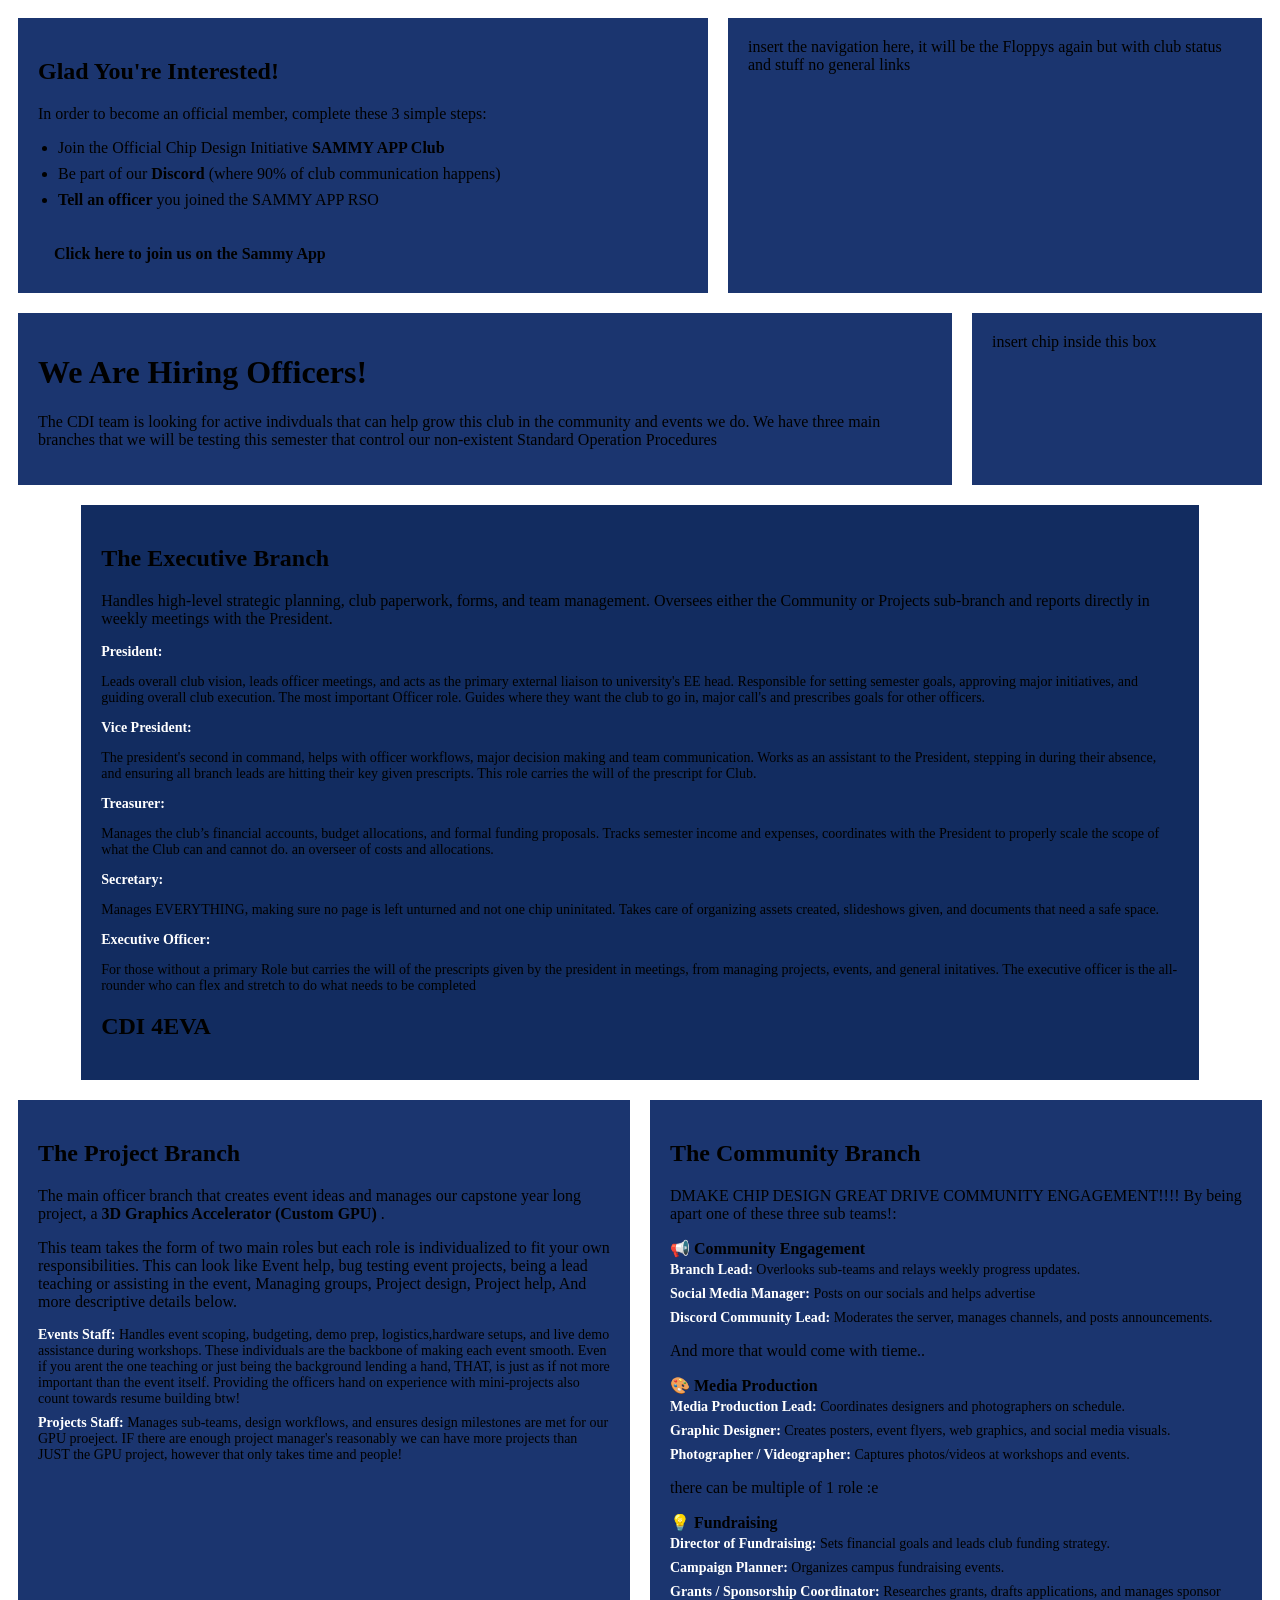
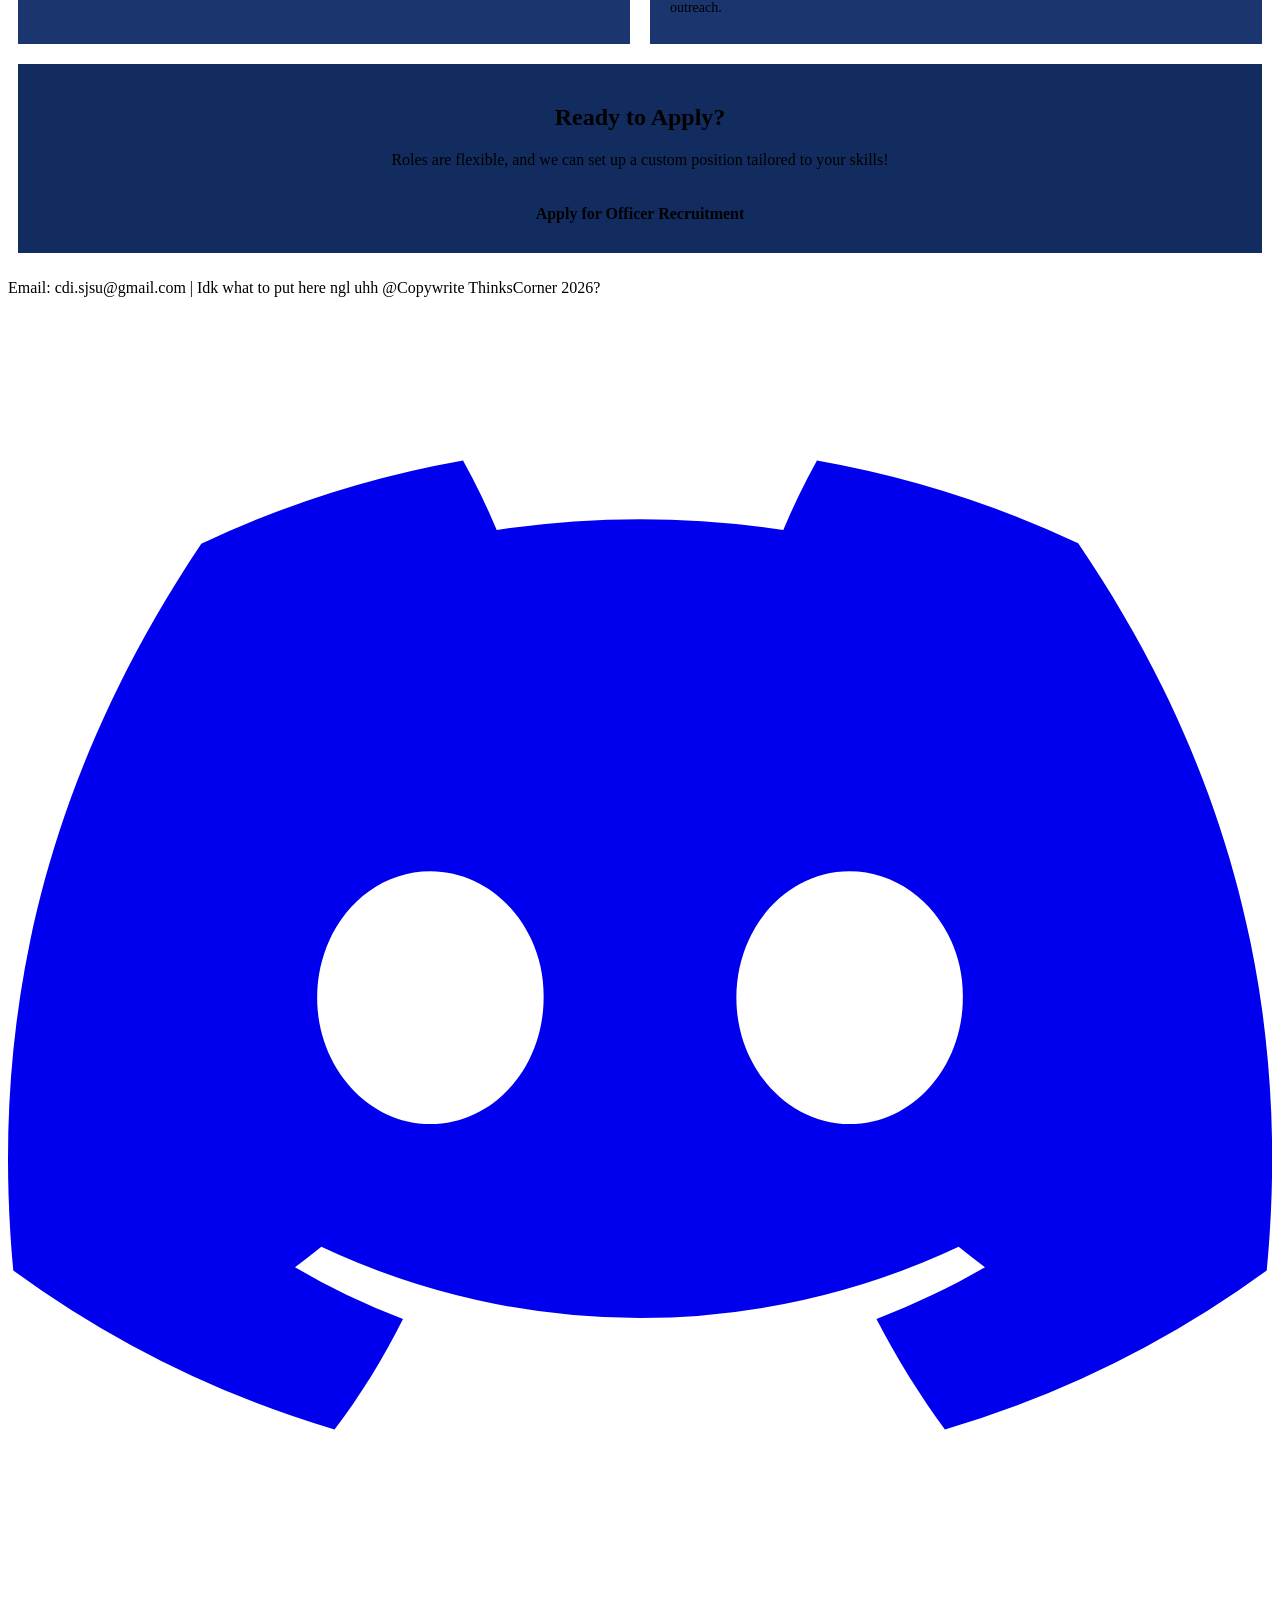
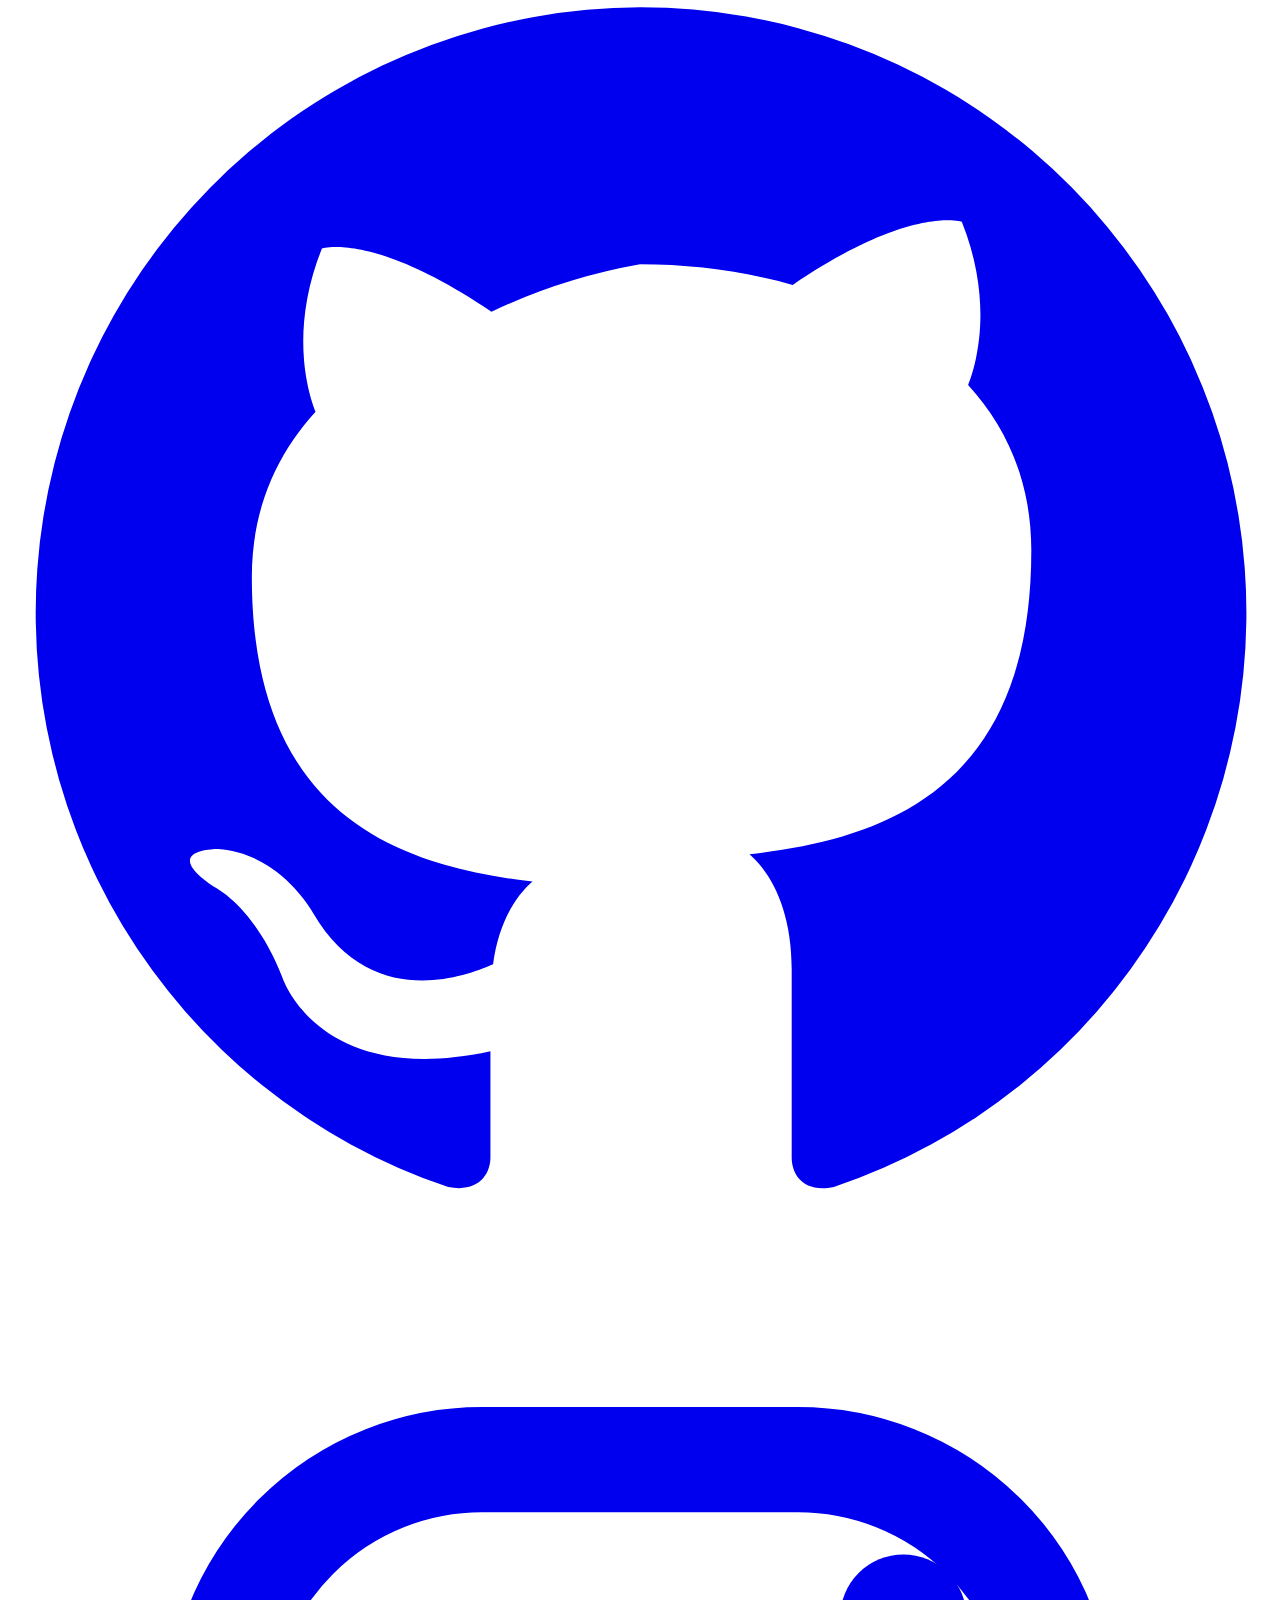
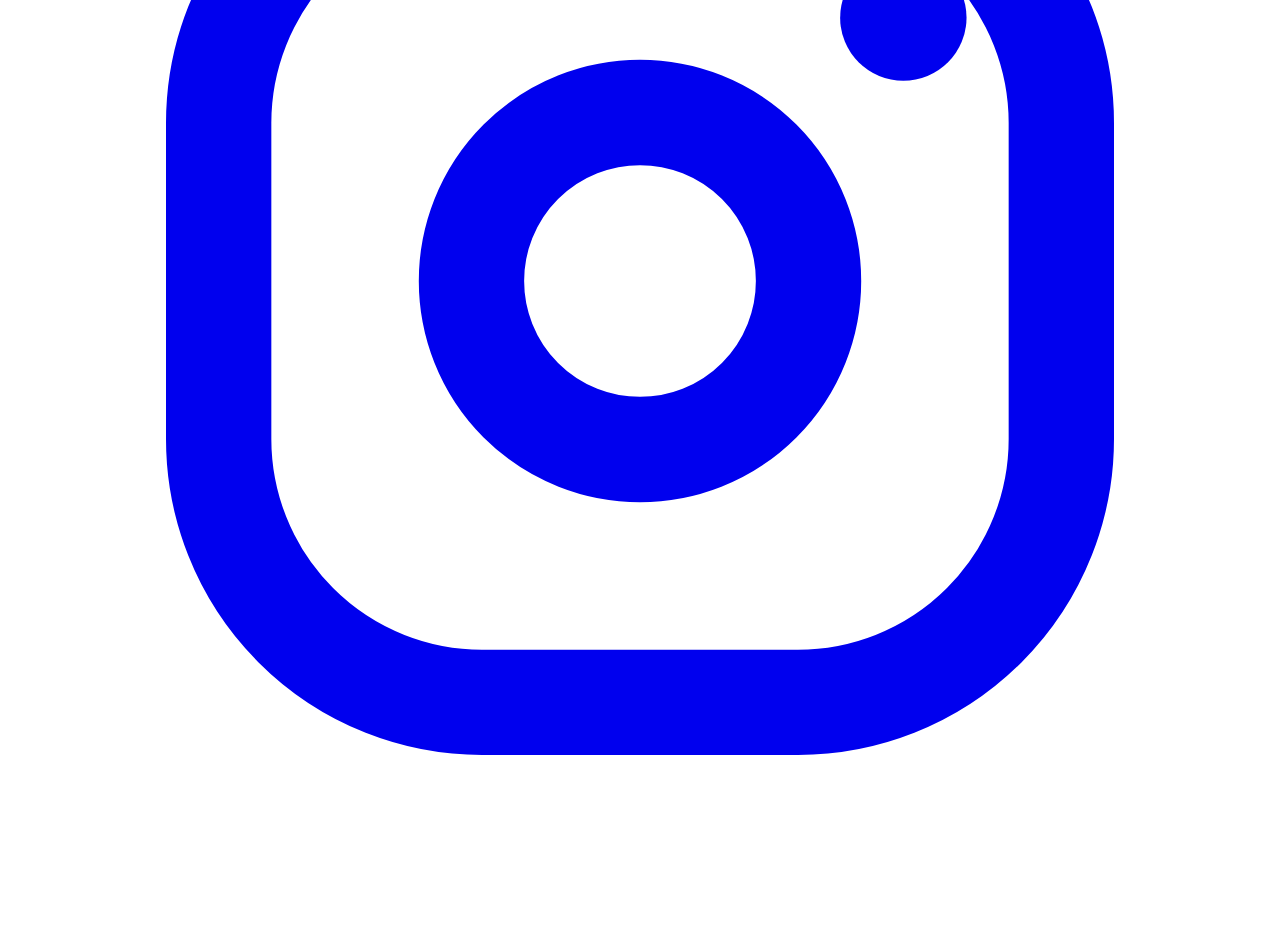
==== join.html @ 4c6258c5 "The Recuitment Update (#4) * Create join.css  * created the join.css file  * Revise join.html for im" ====
<!DOCTYPE html>
<html lang="en">
<head>
  <meta charset="utf-8">
  <meta name="viewport" content="width=device-width, initial-scale=1">
  <link rel="icon" type="image/png" href="favicon.png" />
  <title>Chip Design Initiative | Join</title>
  <link rel="stylesheet" href="styles/floppy-nav.css" />
  <link rel="stylesheet" href="styles/home-layout.css" />
  <link rel="stylesheet" href="styles/join.css" />
</head>
<body>
<main class="margin">

  <!-- MAIN MEMBER ONBOARDING CONTENT -->
  <div class="flex-container">
    <div class="flex-item-left" style="flex: 0 0 650px; max-width: 100%;">
      <h2>Glad You're Interested!</h2>
      <p>In order to become an official member, complete these 3 simple steps:</p>
      <ul class="steps-list">
        <li>Join the Official Chip Design Initiative <strong>SAMMY APP Club</strong></li>
        <li>Be part of our <strong>Discord</strong> (where 90% of club communication happens)</li>
        <li><strong>Tell an officer</strong> you joined the SAMMY APP RSO</li>
      </ul>
      <a href="https://sammyapp.sjsu.edu/feeds?type=club&type_id=36010&tab=about" target="_blank" class="sammy-btn">
        Click here to join us on the Sammy App
      </a>
    </div>
    
    <div class="flex-item-right">
      insert the navigation here, it will be the Floppys again but with club status and stuff no general links
    </div>
  </div>

  <!-- HIRING BANNER -->
  <div class="flex-container">
    <div class="flex-item-left">
      <h1>We Are Hiring Officers!</h1>
      <p>The CDI team is looking for active indivduals that can help grow this club in the community and events we do. We have three main branches that we will be testing this semester that control our non-existent Standard Operation Procedures</p>
    </div>
    <div class="flex-item-right" style="flex: 0 0 250px; max-width: 100%;"> 
      insert chip inside this box
    </div>
  </div>

  <!-- EXECUTIVE BRANCH TOP BLOCK -->
  <div class="flex-container" style="max-width: 90%; margin-left: auto; margin-right: auto;">
    <div class="flex-item-full">
      <h2>The Executive Branch</h2>
      <p>Handles high-level strategic planning, club paperwork, forms, and team management. Oversees either the Community or Projects sub-branch and reports directly in weekly meetings with the President.</p>
      <div class="role-item">
        <strong>President: </strong> <p>Leads overall club vision, leads officer meetings, and acts as the primary external liaison to university's EE head. Responsible for setting semester goals, approving major initiatives, and guiding overall club execution. The most important Officer role. Guides where they want the club to go in, major call's and prescribes goals for other officers. </p>
        <strong>Vice President: </strong> <p>The president's second in command, helps with officer workflows, major decision making and team communication. Works as an assistant to the President, stepping in during their absence, and ensuring all branch leads are hitting their key given prescripts. This role carries the will of the prescript for Club. </p>
        <strong>Treasurer: </strong> <p>Manages the club’s financial accounts, budget allocations, and formal funding proposals. Tracks semester income and expenses, coordinates with the President to properly scale the scope of what the Club can and cannot do. an overseer of costs and allocations. </p>
        <strong>Secretary: </strong> <p>Manages EVERYTHING, making sure no page is left unturned and not one chip uninitated. Takes care of organizing assets created, slideshows given, and documents that need a safe space. </p>
        <strong>Executive Officer:</strong> <p> For those without a primary Role but carries the will of the prescripts given by the president in meetings, from managing projects, events, and general initatives. The executive officer is the all-rounder who can flex and stretch to do what needs to be completed</p>

      </div>
      <h2> CDI 4EVA </h2>
    </div>
  </div>

  <!-- 2-COLUMN BRANCH LAYOUT -->
  <div class="flex-container">
    
    <!-- PROJECTS BRANCH -->
    <div class="flex-item-left">
      <h2>The Project Branch</h2>
      <p>The main officer branch that creates event ideas and manages our capstone year long project, a <strong>3D Graphics Accelerator (Custom GPU) </strong>.</p>
      <p> This team takes the form of two main roles but each role is individualized to fit your own responsibilities. This can look like Event help, bug testing event projects, being a lead teaching or assisting in the event, Managing groups, Project design, Project help, And more descriptive details below. </p>
      <div class="role-item">
        <strong>Events Staff:</strong> Handles event scoping, budgeting, demo prep, logistics,hardware setups, and live demo assistance during workshops. These individuals are the backbone of making each event smooth. Even if you arent the one teaching or just being the background lending a hand, THAT, is just as if not more important than the event itself. Providing the officers hand on experience with mini-projects also count towards resume building btw!
      </div>
      <div class="role-item">
        <strong>Projects Staff:</strong> Manages sub-teams, design workflows, and ensures design milestones are met for our GPU proeject. IF there are enough project manager's reasonably we can have more projects than JUST the GPU project, however that only takes time and people! 
      </div>
    </div>  
    
    <!-- COMMUNITY BRANCH -->
    <div class="flex-item-right">
      <h2>The Community Branch</h2>
      <p>DMAKE CHIP DESIGN GREAT DRIVE COMMUNITY ENGAGEMENT!!!! By being apart one of these three sub teams!: </p>
      
      <h4>📢 Community Engagement</h4>
      <div class="role-item"><strong>Branch Lead:</strong> Overlooks sub-teams and relays weekly progress updates.</div>
      <div class="role-item"><strong>Social Media Manager:</strong> Posts on our socials and helps advertise</div>
      <div class="role-item"><strong>Discord Community Lead:</strong> Moderates the server, manages channels, and posts announcements.</div>
      <p> And more that would come with tieme.. </p>

      <h4>🎨 Media Production</h4>
      <div class="role-item"><strong>Media Production Lead:</strong> Coordinates designers and photographers on schedule.</div>
      <div class="role-item"><strong>Graphic Designer:</strong> Creates posters, event flyers, web graphics, and social media visuals.</div>
      <div class="role-item"><strong>Photographer / Videographer:</strong> Captures photos/videos at workshops and events.</div>
      <p> there can be multiple of 1 role :e</p>

      <h4>💡 Fundraising</h4>
      <div class="role-item"><strong>Director of Fundraising:</strong> Sets financial goals and leads club funding strategy.</div>
      <div class="role-item"><strong>Campaign Planner:</strong> Organizes campus fundraising events.</div>
      <div class="role-item"><strong>Grants / Sponsorship Coordinator:</strong> Researches grants, drafts applications, and manages sponsor outreach.</div>
    </div>
  </div>

  <!-- Join here thing -->
  <div class="flex-container">
    <div class="flex-item-full" style="text-align: center;">
      <h2>Ready to Apply?</h2>
      <p>Roles are flexible, and we can set up a custom position tailored to your skills!</p>
      <a href="https://docs.google.com/forms/d/e/1FAIpQLSdFcKR8d9ciLlpzac3OwWoRgRr0LeM4Yr5LvDVc2op8PEnqgg/viewform" target="_blank" class="sammy-btn">
        Apply for Officer Recruitment
      </a>
    </div>
  </div>

</main>
  <!-- Copied and pasted footer sorry guys ill fix the ai SVG aonther time :0 but it does look fancy! however imma... make it in MS Paint (thats how real its getting -->
    <footer class="site-footer">
      <p>Email: cdi.sjsu@gmail.com | Idk what to put here ngl uhh @Copywrite ThinksCorner 2026? </p>
      <div class="footer-links">
          <a href="https://discord.gg/MGekkTQVfd" aria-label="CDI Discord">
            <svg viewBox="0 0 24 24" fill="currentColor" aria-hidden="true"><path d="M20.32 4.37A19.8 19.8 0 0 0 15.36 2.8a13.7 13.7 0 0 0-.64 1.32 18.4 18.4 0 0 0-5.44 0 13.7 13.7 0 0 0-.64-1.32 19.7 19.7 0 0 0-4.97 1.58C.53 9.08-.32 13.66.1 18.18a20 20 0 0 0 6.1 3.02c.5-.66.93-1.36 1.3-2.1a12.8 12.8 0 0 1-2.05-.98c.17-.13.34-.26.5-.39a14.2 14.2 0 0 0 12.1 0c.16.13.33.26.5.39-.65.38-1.34.7-2.06.98.38.74.82 1.44 1.3 2.1a20 20 0 0 0 6.11-3.02c.5-5.24-.84-9.78-3.58-13.81ZM8.02 15.4c-1.18 0-2.15-1.08-2.15-2.4s.95-2.4 2.15-2.4c1.2 0 2.17 1.09 2.15 2.4 0 1.32-.95 2.4-2.15 2.4Zm7.96 0c-1.18 0-2.15-1.08-2.15-2.4s.95-2.4 2.15-2.4c1.2 0 2.17 1.09 2.15 2.4 0 1.32-.95 2.4-2.15 2.4Z" /></svg>
          </a>
          <a href="https://github.com/cdi-sjsu" aria-label="CDI GitHub organization">
            <svg viewBox="0 0 24 24" fill="currentColor" aria-hidden="true"><path fill-rule="evenodd" d="M12 .5A11.5 11.5 0 0 0 8.36 22.9c.58.11.8-.25.8-.56v-2.02c-3.26.71-3.95-1.4-3.95-1.4-.53-1.36-1.3-1.72-1.3-1.72-1.07-.73.08-.72.08-.72 1.18.08 1.8 1.21 1.8 1.21 1.05 1.8 2.75 1.28 3.42.98.1-.76.41-1.28.75-1.57-2.6-.3-5.33-1.3-5.33-5.78 0-1.28.46-2.32 1.21-3.14-.12-.3-.52-1.5.12-3.1 0 0 .98-.32 3.22 1.2A11.1 11.1 0 0 1 12 5.38c1 0 1.97.13 2.9.39 2.23-1.52 3.21-1.2 3.21-1.2.64 1.6.24 2.8.12 3.1.75.82 1.2 1.86 1.2 3.14 0 4.5-2.74 5.48-5.35 5.77.42.37.8 1.08.8 2.18v3.58c0 .31.21.68.8.56A11.5 11.5 0 0 0 12 .5Z" clip-rule="evenodd" /></svg>
          </a>
          <a href="https://www.instagram.com/cdi.sjsu/" aria-label="CDI Instagram"><svg viewBox="0 0 24 24" fill="none" aria-hidden="true"><rect x="4" y="4" width="16" height="16" rx="5" stroke="currentColor" stroke-width="2"/><circle cx="12" cy="12" r="3.2" stroke="currentColor" stroke-width="2"/><circle cx="17" cy="7" r="1.2" fill="currentColor"/></svg></a>
      </div>
    </footer>
</body>
</html>
---- styles/join.css ----
/* Base Flex Layout */
div.flex-container {
  display: flex;
  flex-direction: row;
}

div.flex-container > div {
  margin: 10px;
}

.flex-item-full {
  background-color: #122c60;
  padding: 20px;
  flex: 100%;
}

.flex-item-left,
.flex-item-right {
  background-color: #1b356f;
  padding: 20px;
  flex: 50%;
}

/* Page Elements */
.flex-container h4 {
  color: var(--page-blue);
  margin: 12px 0 4px 0;
}

ul.steps-list {
  padding-left: 20px;
}

ul.steps-list li {
  margin-bottom: 8px;
}

.role-item {
  margin-bottom: 8px;
  font-size: 14px;
}

.role-item strong {
  color: #ffffff;
}

.sammy-btn {
  display: inline-block;
  background-color: var(--panel-border);
  color: var(--page-ink);
  padding: 10px 16px;
  text-decoration: none;
  font-weight: 700;
  border-radius: 4px;
  margin-top: 10px;
}

.sammy-btn:hover {
  background-color: #ffe86b;
}

/* Mobile Layout Collapse */
@media (max-width: 800px) {
  div.flex-container {
    flex-direction: column;
  }
}
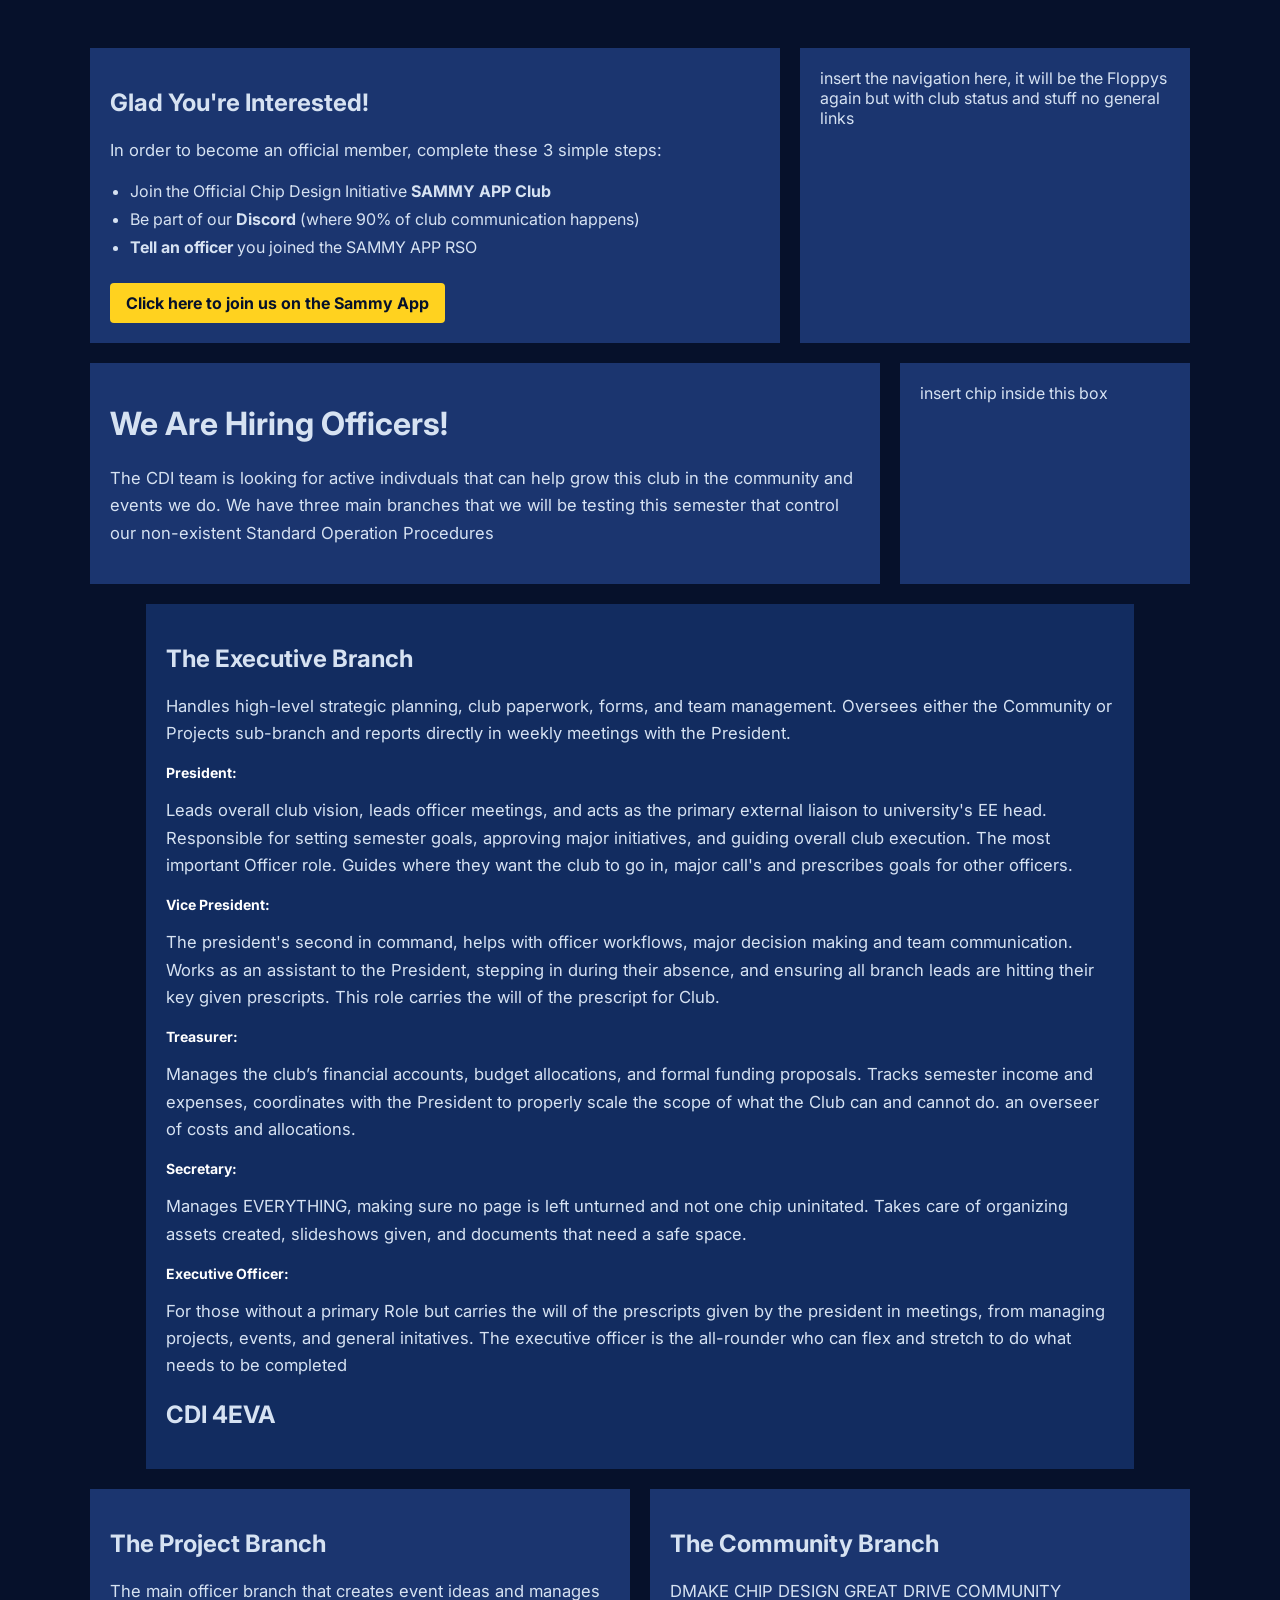
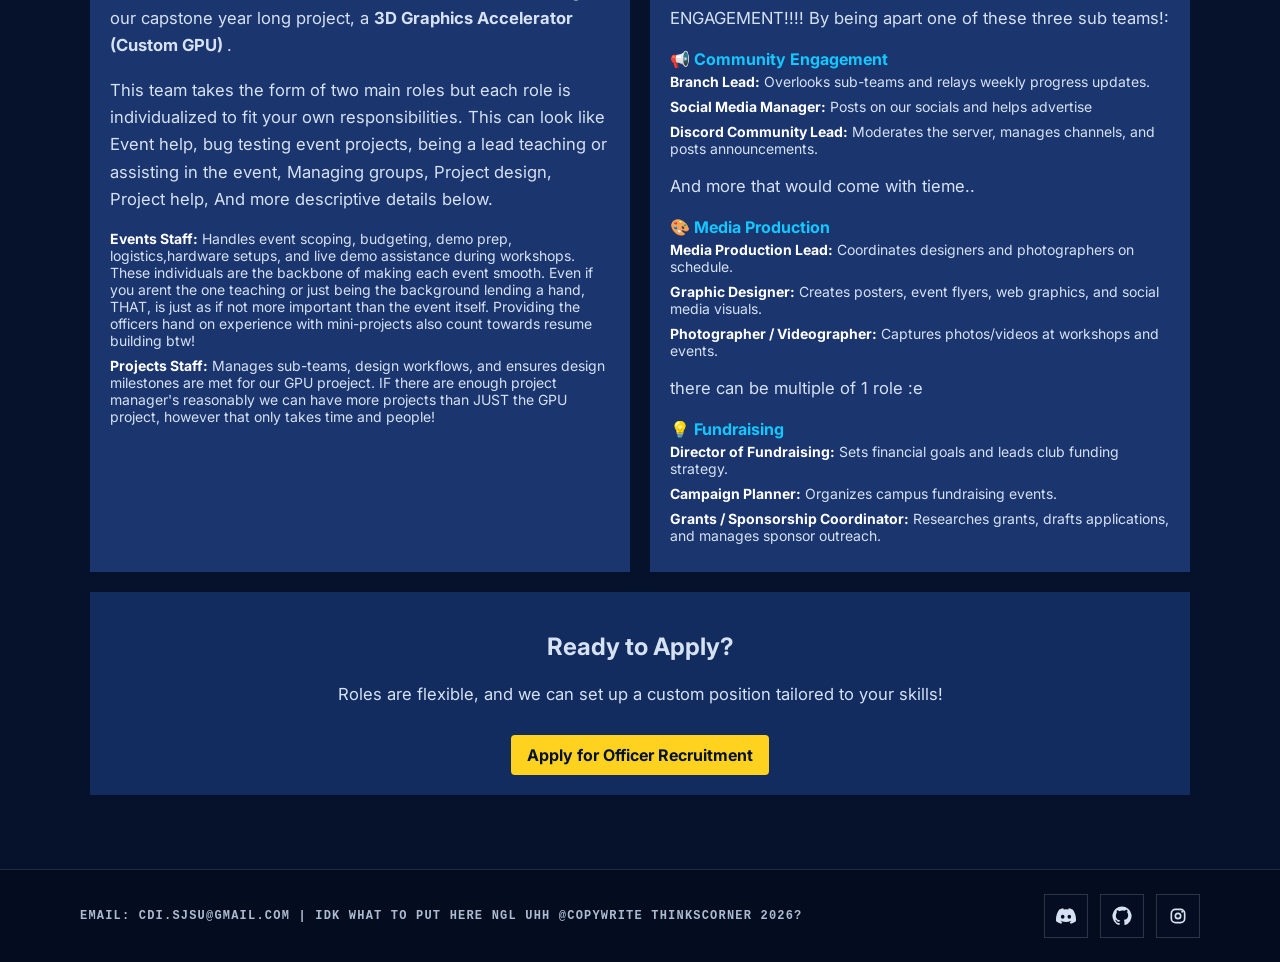
==== commit 1e7fcd72: "Standardize code and improve UX" ====
--- a/join.html
+++ b/join.html
@@ -1,54 +1,58 @@
 <!DOCTYPE html>
 <html lang="en">
-<head>
-  <meta charset="utf-8">
-  <meta name="viewport" content="width=device-width, initial-scale=1">
-  <link rel="icon" type="image/png" href="favicon.png" />
-  <title>Chip Design Initiative | Join</title>
-  <link rel="stylesheet" href="styles/floppy-nav.css" />
-  <link rel="stylesheet" href="styles/home-layout.css" />
-  <link rel="stylesheet" href="styles/join.css" />
-</head>
-<body>
-<main class="margin">
-
-  <!-- MAIN MEMBER ONBOARDING CONTENT -->
-  <div class="flex-container">
-    <div class="flex-item-left" style="flex: 0 0 650px; max-width: 100%;">
-      <h2>Glad You're Interested!</h2>
-      <p>In order to become an official member, complete these 3 simple steps:</p>
-      <ul class="steps-list">
-        <li>Join the Official Chip Design Initiative <strong>SAMMY APP Club</strong></li>
-        <li>Be part of our <strong>Discord</strong> (where 90% of club communication happens)</li>
-        <li><strong>Tell an officer</strong> you joined the SAMMY APP RSO</li>
-      </ul>
-      <a href="https://sammyapp.sjsu.edu/feeds?type=club&type_id=36010&tab=about" target="_blank" class="sammy-btn">
+  <head>
+    <meta charset="utf-8">
+    <meta name="viewport" content="width=device-width, initial-scale=1">
+    <link rel="icon" type="image/png" href="public/favicon.png" />
+    <title>Chip Design Initiative | Join</title>
+    <link rel="stylesheet" href="styles/floppy-nav.css" />
+    <link rel="stylesheet" href="styles/home-layout.css" />
+    <link rel="stylesheet" href="styles/join.css" />
+  </head>
+  <body>
+    <main class="margin">
+      <!-- MAIN MEMBER ONBOARDING CONTENT -->
+      <div class="flex-container">
+        <div class="flex-item-left"
+          style="flex: 0 0 40.625rem; max-width: 100%;">
+          <h2>Glad You're Interested!</h2>
+          <p>In order to become an official member, complete these 3 simple steps:</p>
+          <ul class="steps-list">
+            <li>Join the Official Chip Design Initiative <strong>SAMMY APP Club</strong></li>
+            <li>Be part of our <strong>Discord</strong> (where 90% of club communication happens)</li>
+            <li><strong>Tell an officer</strong> you joined the SAMMY APP RSO</li>
+          </ul>
+          <a
+            href="https://sammyapp.sjsu.edu/feeds?type=club&type_id=36010&tab=about"
+            target="_blank" class="sammy-btn">
         Click here to join us on the Sammy App
       </a>
-    </div>
-    
-    <div class="flex-item-right">
+        </div>
+
+        <div class="flex-item-right">
       insert the navigation here, it will be the Floppys again but with club status and stuff no general links
     </div>
-  </div>
+      </div>
 
-  <!-- HIRING BANNER -->
-  <div class="flex-container">
-    <div class="flex-item-left">
-      <h1>We Are Hiring Officers!</h1>
-      <p>The CDI team is looking for active indivduals that can help grow this club in the community and events we do. We have three main branches that we will be testing this semester that control our non-existent Standard Operation Procedures</p>
-    </div>
-    <div class="flex-item-right" style="flex: 0 0 250px; max-width: 100%;"> 
+      <!-- HIRING BANNER -->
+      <div class="flex-container">
+        <div class="flex-item-left">
+          <h1>We Are Hiring Officers!</h1>
+          <p>The CDI team is looking for active indivduals that can help grow this club in the community and events we do. We have three main branches that we will be testing this semester that control our non-existent Standard Operation Procedures</p>
+        </div>
+        <div class="flex-item-right"
+          style="flex: 0 0 15.625rem; max-width: 100%;">
       insert chip inside this box
     </div>
-  </div>
+      </div>
 
-  <!-- EXECUTIVE BRANCH TOP BLOCK -->
-  <div class="flex-container" style="max-width: 90%; margin-left: auto; margin-right: auto;">
-    <div class="flex-item-full">
-      <h2>The Executive Branch</h2>
-      <p>Handles high-level strategic planning, club paperwork, forms, and team management. Oversees either the Community or Projects sub-branch and reports directly in weekly meetings with the President.</p>
-      <div class="role-item">
+      <!-- EXECUTIVE BRANCH TOP BLOCK -->
+      <div class="flex-container"
+        style="max-width: 90%; margin-left: auto; margin-right: auto;">
+        <div class="flex-item-full">
+          <h2>The Executive Branch</h2>
+          <p>Handles high-level strategic planning, club paperwork, forms, and team management. Oversees either the Community or Projects sub-branch and reports directly in weekly meetings with the President.</p>
+          <div class="role-item">
         <strong>President: </strong> <p>Leads overall club vision, leads officer meetings, and acts as the primary external liaison to university's EE head. Responsible for setting semester goals, approving major initiatives, and guiding overall club execution. The most important Officer role. Guides where they want the club to go in, major call's and prescribes goals for other officers. </p>
         <strong>Vice President: </strong> <p>The president's second in command, helps with officer workflows, major decision making and team communication. Works as an assistant to the President, stepping in during their absence, and ensuring all branch leads are hitting their key given prescripts. This role carries the will of the prescript for Club. </p>
         <strong>Treasurer: </strong> <p>Manages the club’s financial accounts, budget allocations, and formal funding proposals. Tracks semester income and expenses, coordinates with the President to properly scale the scope of what the Club can and cannot do. an overseer of costs and allocations. </p>
@@ -56,74 +60,92 @@
         <strong>Executive Officer:</strong> <p> For those without a primary Role but carries the will of the prescripts given by the president in meetings, from managing projects, events, and general initatives. The executive officer is the all-rounder who can flex and stretch to do what needs to be completed</p>
 
       </div>
-      <h2> CDI 4EVA </h2>
-    </div>
-  </div>
+          <h2> CDI 4EVA </h2>
+        </div>
+      </div>
 
-  <!-- 2-COLUMN BRANCH LAYOUT -->
-  <div class="flex-container">
-    
-    <!-- PROJECTS BRANCH -->
-    <div class="flex-item-left">
-      <h2>The Project Branch</h2>
-      <p>The main officer branch that creates event ideas and manages our capstone year long project, a <strong>3D Graphics Accelerator (Custom GPU) </strong>.</p>
-      <p> This team takes the form of two main roles but each role is individualized to fit your own responsibilities. This can look like Event help, bug testing event projects, being a lead teaching or assisting in the event, Managing groups, Project design, Project help, And more descriptive details below. </p>
-      <div class="role-item">
+      <!-- 2-COLUMN BRANCH LAYOUT -->
+      <div class="flex-container">
+        <!-- PROJECTS BRANCH -->
+        <div class="flex-item-left">
+          <h2>The Project Branch</h2>
+          <p>The main officer branch that creates event ideas and manages our capstone year long project, a <strong>3D Graphics Accelerator (Custom GPU) </strong>.</p>
+          <p> This team takes the form of two main roles but each role is individualized to fit your own responsibilities. This can look like Event help, bug testing event projects, being a lead teaching or assisting in the event, Managing groups, Project design, Project help, And more descriptive details below. </p>
+          <div class="role-item">
         <strong>Events Staff:</strong> Handles event scoping, budgeting, demo prep, logistics,hardware setups, and live demo assistance during workshops. These individuals are the backbone of making each event smooth. Even if you arent the one teaching or just being the background lending a hand, THAT, is just as if not more important than the event itself. Providing the officers hand on experience with mini-projects also count towards resume building btw!
       </div>
-      <div class="role-item">
-        <strong>Projects Staff:</strong> Manages sub-teams, design workflows, and ensures design milestones are met for our GPU proeject. IF there are enough project manager's reasonably we can have more projects than JUST the GPU project, however that only takes time and people! 
+          <div class="role-item">
+        <strong>Projects Staff:</strong> Manages sub-teams, design workflows, and ensures design milestones are met for our GPU proeject. IF there are enough project manager's reasonably we can have more projects than JUST the GPU project, however that only takes time and people!
       </div>
-    </div>  
-    
-    <!-- COMMUNITY BRANCH -->
-    <div class="flex-item-right">
-      <h2>The Community Branch</h2>
-      <p>DMAKE CHIP DESIGN GREAT DRIVE COMMUNITY ENGAGEMENT!!!! By being apart one of these three sub teams!: </p>
-      
-      <h4>📢 Community Engagement</h4>
-      <div class="role-item"><strong>Branch Lead:</strong> Overlooks sub-teams and relays weekly progress updates.</div>
-      <div class="role-item"><strong>Social Media Manager:</strong> Posts on our socials and helps advertise</div>
-      <div class="role-item"><strong>Discord Community Lead:</strong> Moderates the server, manages channels, and posts announcements.</div>
-      <p> And more that would come with tieme.. </p>
+        </div>
 
-      <h4>🎨 Media Production</h4>
-      <div class="role-item"><strong>Media Production Lead:</strong> Coordinates designers and photographers on schedule.</div>
-      <div class="role-item"><strong>Graphic Designer:</strong> Creates posters, event flyers, web graphics, and social media visuals.</div>
-      <div class="role-item"><strong>Photographer / Videographer:</strong> Captures photos/videos at workshops and events.</div>
-      <p> there can be multiple of 1 role :e</p>
+        <!-- COMMUNITY BRANCH -->
+        <div class="flex-item-right">
+          <h2>The Community Branch</h2>
+          <p>DMAKE CHIP DESIGN GREAT DRIVE COMMUNITY ENGAGEMENT!!!! By being apart one of these three sub teams!: </p>
 
-      <h4>💡 Fundraising</h4>
-      <div class="role-item"><strong>Director of Fundraising:</strong> Sets financial goals and leads club funding strategy.</div>
-      <div class="role-item"><strong>Campaign Planner:</strong> Organizes campus fundraising events.</div>
-      <div class="role-item"><strong>Grants / Sponsorship Coordinator:</strong> Researches grants, drafts applications, and manages sponsor outreach.</div>
-    </div>
-  </div>
+          <h4>📢 Community Engagement</h4>
+          <div
+            class="role-item"><strong>Branch Lead:</strong> Overlooks sub-teams and relays weekly progress updates.</div>
+          <div
+            class="role-item"><strong>Social Media Manager:</strong> Posts on our socials and helps advertise</div>
+          <div
+            class="role-item"><strong>Discord Community Lead:</strong> Moderates the server, manages channels, and posts announcements.</div>
+          <p> And more that would come with tieme.. </p>
 
-  <!-- Join here thing -->
-  <div class="flex-container">
-    <div class="flex-item-full" style="text-align: center;">
-      <h2>Ready to Apply?</h2>
-      <p>Roles are flexible, and we can set up a custom position tailored to your skills!</p>
-      <a href="https://docs.google.com/forms/d/e/1FAIpQLSdFcKR8d9ciLlpzac3OwWoRgRr0LeM4Yr5LvDVc2op8PEnqgg/viewform" target="_blank" class="sammy-btn">
+          <h4>🎨 Media Production</h4>
+          <div
+            class="role-item"><strong>Media Production Lead:</strong> Coordinates designers and photographers on schedule.</div>
+          <div
+            class="role-item"><strong>Graphic Designer:</strong> Creates posters, event flyers, web graphics, and social media visuals.</div>
+          <div
+            class="role-item"><strong>Photographer / Videographer:</strong> Captures photos/videos at workshops and events.</div>
+          <p> there can be multiple of 1 role :e</p>
+
+          <h4>💡 Fundraising</h4>
+          <div
+            class="role-item"><strong>Director of Fundraising:</strong> Sets financial goals and leads club funding strategy.</div>
+          <div
+            class="role-item"><strong>Campaign Planner:</strong> Organizes campus fundraising events.</div>
+          <div
+            class="role-item"><strong>Grants / Sponsorship Coordinator:</strong> Researches grants, drafts applications, and manages sponsor outreach.</div>
+        </div>
+      </div>
+
+      <!-- Join here thing -->
+      <div class="flex-container">
+        <div class="flex-item-full" style="text-align: center;">
+          <h2>Ready to Apply?</h2>
+          <p>Roles are flexible, and we can set up a custom position tailored to your skills!</p>
+          <a
+            href="https://docs.google.com/forms/d/e/1FAIpQLSdFcKR8d9ciLlpzac3OwWoRgRr0LeM4Yr5LvDVc2op8PEnqgg/viewform"
+            target="_blank" class="sammy-btn">
         Apply for Officer Recruitment
       </a>
-    </div>
-  </div>
-
-</main>
-  <!-- Copied and pasted footer sorry guys ill fix the ai SVG aonther time :0 but it does look fancy! however imma... make it in MS Paint (thats how real its getting -->
+        </div>
+      </div>
+    </main>
+    <!-- Copied and pasted footer sorry guys ill fix the ai SVG aonther time :0 but it does look fancy! however imma... make it in MS Paint (thats how real its getting -->
     <footer class="site-footer">
       <p>Email: cdi.sjsu@gmail.com | Idk what to put here ngl uhh @Copywrite ThinksCorner 2026? </p>
       <div class="footer-links">
-          <a href="https://discord.gg/MGekkTQVfd" aria-label="CDI Discord">
-            <svg viewBox="0 0 24 24" fill="currentColor" aria-hidden="true"><path d="M20.32 4.37A19.8 19.8 0 0 0 15.36 2.8a13.7 13.7 0 0 0-.64 1.32 18.4 18.4 0 0 0-5.44 0 13.7 13.7 0 0 0-.64-1.32 19.7 19.7 0 0 0-4.97 1.58C.53 9.08-.32 13.66.1 18.18a20 20 0 0 0 6.1 3.02c.5-.66.93-1.36 1.3-2.1a12.8 12.8 0 0 1-2.05-.98c.17-.13.34-.26.5-.39a14.2 14.2 0 0 0 12.1 0c.16.13.33.26.5.39-.65.38-1.34.7-2.06.98.38.74.82 1.44 1.3 2.1a20 20 0 0 0 6.11-3.02c.5-5.24-.84-9.78-3.58-13.81ZM8.02 15.4c-1.18 0-2.15-1.08-2.15-2.4s.95-2.4 2.15-2.4c1.2 0 2.17 1.09 2.15 2.4 0 1.32-.95 2.4-2.15 2.4Zm7.96 0c-1.18 0-2.15-1.08-2.15-2.4s.95-2.4 2.15-2.4c1.2 0 2.17 1.09 2.15 2.4 0 1.32-.95 2.4-2.15 2.4Z" /></svg>
-          </a>
-          <a href="https://github.com/cdi-sjsu" aria-label="CDI GitHub organization">
-            <svg viewBox="0 0 24 24" fill="currentColor" aria-hidden="true"><path fill-rule="evenodd" d="M12 .5A11.5 11.5 0 0 0 8.36 22.9c.58.11.8-.25.8-.56v-2.02c-3.26.71-3.95-1.4-3.95-1.4-.53-1.36-1.3-1.72-1.3-1.72-1.07-.73.08-.72.08-.72 1.18.08 1.8 1.21 1.8 1.21 1.05 1.8 2.75 1.28 3.42.98.1-.76.41-1.28.75-1.57-2.6-.3-5.33-1.3-5.33-5.78 0-1.28.46-2.32 1.21-3.14-.12-.3-.52-1.5.12-3.1 0 0 .98-.32 3.22 1.2A11.1 11.1 0 0 1 12 5.38c1 0 1.97.13 2.9.39 2.23-1.52 3.21-1.2 3.21-1.2.64 1.6.24 2.8.12 3.1.75.82 1.2 1.86 1.2 3.14 0 4.5-2.74 5.48-5.35 5.77.42.37.8 1.08.8 2.18v3.58c0 .31.21.68.8.56A11.5 11.5 0 0 0 12 .5Z" clip-rule="evenodd" /></svg>
-          </a>
-          <a href="https://www.instagram.com/cdi.sjsu/" aria-label="CDI Instagram"><svg viewBox="0 0 24 24" fill="none" aria-hidden="true"><rect x="4" y="4" width="16" height="16" rx="5" stroke="currentColor" stroke-width="2"/><circle cx="12" cy="12" r="3.2" stroke="currentColor" stroke-width="2"/><circle cx="17" cy="7" r="1.2" fill="currentColor"/></svg></a>
+        <a href="https://discord.gg/MGekkTQVfd" aria-label="CDI Discord">
+          <svg viewBox="0 0 24 24" fill="currentColor" aria-hidden="true">
+            <path
+              d="M20.32 4.37A19.8 19.8 0 0 0 15.36 2.8a13.7 13.7 0 0 0-.64 1.32 18.4 18.4 0 0 0-5.44 0 13.7 13.7 0 0 0-.64-1.32 19.7 19.7 0 0 0-4.97 1.58C.53 9.08-.32 13.66.1 18.18a20 20 0 0 0 6.1 3.02c.5-.66.93-1.36 1.3-2.1a12.8 12.8 0 0 1-2.05-.98c.17-.13.34-.26.5-.39a14.2 14.2 0 0 0 12.1 0c.16.13.33.26.5.39-.65.38-1.34.7-2.06.98.38.74.82 1.44 1.3 2.1a20 20 0 0 0 6.11-3.02c.5-5.24-.84-9.78-3.58-13.81ZM8.02 15.4c-1.18 0-2.15-1.08-2.15-2.4s.95-2.4 2.15-2.4c1.2 0 2.17 1.09 2.15 2.4 0 1.32-.95 2.4-2.15 2.4Zm7.96 0c-1.18 0-2.15-1.08-2.15-2.4s.95-2.4 2.15-2.4c1.2 0 2.17 1.09 2.15 2.4 0 1.32-.95 2.4-2.15 2.4Z" />
+          </svg>
+        </a>
+        <a href="https://github.com/cdi-sjsu"
+          aria-label="CDI GitHub organization">
+          <svg viewBox="0 0 24 24" fill="currentColor" aria-hidden="true">
+            <path fill-rule="evenodd"
+              d="M12 .5A11.5 11.5 0 0 0 8.36 22.9c.58.11.8-.25.8-.56v-2.02c-3.26.71-3.95-1.4-3.95-1.4-.53-1.36-1.3-1.72-1.3-1.72-1.07-.73.08-.72.08-.72 1.18.08 1.8 1.21 1.8 1.21 1.05 1.8 2.75 1.28 3.42.98.1-.76.41-1.28.75-1.57-2.6-.3-5.33-1.3-5.33-5.78 0-1.28.46-2.32 1.21-3.14-.12-.3-.52-1.5.12-3.1 0 0 .98-.32 3.22 1.2A11.1 11.1 0 0 1 12 5.38c1 0 1.97.13 2.9.39 2.23-1.52 3.21-1.2 3.21-1.2.64 1.6.24 2.8.12 3.1.75.82 1.2 1.86 1.2 3.14 0 4.5-2.74 5.48-5.35 5.77.42.37.8 1.08.8 2.18v3.58c0 .31.21.68.8.56A11.5 11.5 0 0 0 12 .5Z"
+              clip-rule="evenodd" />
+          </svg>
+        </a>
+        <a href="https://www.instagram.com/cdi.sjsu/"
+          aria-label="CDI Instagram"><svg viewBox="0 0 24 24" fill="none" aria-hidden="true"><rect x="4" y="4" width="16" height="16" rx="5" stroke="currentColor" stroke-width="2"/><circle cx="12" cy="12" r="3.2" stroke="currentColor" stroke-width="2"/><circle cx="17" cy="7" r="1.2" fill="currentColor"/></svg></a>
       </div>
     </footer>
-</body>
+  </body>
 </html>
--- a/styles/floppy-nav.css
+++ b/styles/floppy-nav.css
@@ -0,0 +1,207 @@
+.floppy-nav {
+  /* old outside-screen floppy nav, still used on pages that need it */
+  position: fixed;
+  top: 18vh;
+  right: -8.875rem;
+  z-index: 90;
+  width: 15.625rem;
+  height: 28.75rem;
+}
+
+.floppy-link {
+  position: absolute;
+  right: 0;
+  display: block;
+  width: clamp(9.375rem, 16vw, 15.3125rem);
+  transform-origin: right center;
+  filter: drop-shadow(0.5rem 0.5rem 0 rgba(0, 0, 0, 0.35));
+}
+
+.floppy-link img {
+  display: block;
+  width: 100%;
+  height: auto;
+}
+
+.floppy-link--home {
+  top: 0;
+  transform: translateX(0) rotate(2deg);
+}
+
+.floppy-link--join {
+  top: 4.875rem;
+  transform: translateX(2.375rem) rotate(-3deg);
+  animation: floppy-join-close 180ms steps(4, end) both;
+}
+
+.floppy-link--resources {
+  top: 9.0625rem;
+  transform: translateX(4.75rem) rotate(3deg);
+  animation: floppy-resources-close 180ms steps(4, end) both;
+}
+
+.floppy-nav:hover,
+.floppy-nav:focus-within {
+  right: -1.375rem;
+}
+
+.floppy-nav:hover .floppy-link--home,
+.floppy-nav:focus-within .floppy-link--home {
+  transform: translateX(0) rotate(0);
+}
+
+.floppy-nav:hover .floppy-link--join,
+.floppy-nav:focus-within .floppy-link--join {
+  animation: floppy-join-open 250ms steps(5, end) both;
+}
+
+.floppy-nav:hover .floppy-link--resources,
+.floppy-nav:focus-within .floppy-link--resources {
+  animation: floppy-resources-open 300ms steps(5, end) both;
+}
+
+.floppy-link:focus-visible {
+  outline: 0.1875rem solid #ffd21f;
+  outline-offset: 0.25rem;
+}
+
+.floppy-nav--side {
+  /* sidebar version: three tiny floppies in a row */
+  position: static;
+  display: flex;
+  justify-content: space-between;
+  align-items: center;
+  gap: 0.5rem;
+  width: 100%;
+  height: auto;
+  margin: 0 auto;
+}
+
+.floppy-nav--side:hover,
+.floppy-nav--side:focus-within {
+  right: auto;
+  height: auto;
+}
+
+.floppy-nav--side .floppy-link {
+  position: static;
+  display: block;
+  width: 4.1875rem;
+  height: 4.1875rem;
+  transform: rotate(-1deg);
+  animation: none;
+  transition: transform 120ms steps(3, end), filter 120ms steps(3, end);
+  filter: drop-shadow(0.3125rem 0.3125rem 0 rgba(0, 0, 0, .35));
+}
+
+.floppy-nav--side .floppy-link img {
+  width: 4.1875rem;
+  height: 4.1875rem;
+  object-fit: contain;
+}
+
+.floppy-nav--side .floppy-link--home,
+.floppy-nav--side .floppy-link--join,
+.floppy-nav--side .floppy-link--resources,
+.floppy-nav--side:hover .floppy-link--home,
+.floppy-nav--side:hover .floppy-link--join,
+.floppy-nav--side:hover .floppy-link--resources,
+.floppy-nav--side:focus-within .floppy-link--home,
+.floppy-nav--side:focus-within .floppy-link--join,
+.floppy-nav--side:focus-within .floppy-link--resources {
+  top: auto;
+  right: auto;
+  animation: none;
+}
+
+.floppy-nav--side .floppy-link:nth-child(2) {
+  transform: rotate(1deg);
+}
+
+.floppy-nav--side .floppy-link:nth-child(3) {
+  transform: rotate(-2deg);
+}
+
+.floppy-nav--side .floppy-link:hover,
+.floppy-nav--side .floppy-link:focus-visible {
+  transform: scale(1.07) rotate(0);
+  filter: drop-shadow(0.5rem 0.5rem 0 rgba(0, 0, 0, .4));
+}
+
+@keyframes floppy-join-open {
+  from {
+    top: 4.875rem;
+    transform: translateX(2.375rem) rotate(-3deg);
+  }
+
+  to {
+    top: 9.875rem;
+    transform: translateX(0) rotate(0);
+  }
+}
+
+@keyframes floppy-resources-open {
+  from {
+    top: 9.0625rem;
+    transform: translateX(4.75rem) rotate(3deg);
+  }
+
+  to {
+    top: 17.25rem;
+    transform: translateX(0) rotate(0);
+  }
+}
+
+@keyframes floppy-join-close {
+  from {
+    top: 8.625rem;
+    transform: translateX(0) rotate(0);
+  }
+
+  to {
+    top: 4.875rem;
+    transform: translateX(2.375rem) rotate(-3deg);
+  }
+}
+
+@keyframes floppy-resources-close {
+  from {
+    top: 17.25rem;
+    transform: translateX(0) rotate(0);
+  }
+
+  to {
+    top: 9.0625rem;
+    transform: translateX(4.75rem) rotate(3deg);
+  }
+}
+
+@media (max-width: 47.5rem) {
+  .floppy-nav {
+    top: 14vh;
+    right: -7rem;
+    width: 12.8125rem;
+    height: 23.75rem;
+  }
+
+  .floppy-nav:hover,
+  .floppy-nav:focus-within {
+    right: -1.125rem;
+  }
+
+  .floppy-nav--side,
+  .floppy-nav--side:hover,
+  .floppy-nav--side:focus-within {
+    position: static;
+    width: 100%;
+    height: auto;
+  }
+}
+
+@media (prefers-reduced-motion: reduce) {
+  .floppy-link,
+  .floppy-nav:hover .floppy-link,
+  .floppy-nav:focus-within .floppy-link {
+    animation: none;
+  }
+}
--- a/styles/home-layout.css
+++ b/styles/home-layout.css
@@ -0,0 +1,480 @@
+@import url("https://fonts.googleapis.com/css2?family=Inter:wght@400;600;700;800;900&family=Space+Grotesk:wght@600;700&display=swap");
+
+:root {
+  /* main colors I keep reusing */
+  --panel-bg: #263f73;
+  --panel-border: #ffd21f;
+  --panel-shadow: rgba(0, 0, 0, .42);
+  --page-ink: #06112b;
+  --page-text: #d6e2f2;
+  --page-blue: #13c8ff;
+  --font-body: Inter, "Work Sans", system-ui, -apple-system, BlinkMacSystemFont, "Segoe UI", sans-serif;
+  --font-heading: "Space Grotesk", Inter, "Work Sans", system-ui, sans-serif;
+}
+
+body {
+  background-color: #06112b;
+  color: #d6e2f2;
+  font-family: var(--font-body);
+  margin: 0;
+}
+
+p {
+  margin-top: 1rem;
+  line-height: 1.65;
+  font-size: clamp(0.9375rem, 1.3vw, 1.125rem);
+}
+
+.margin {
+  /* keeps the website from touching the screen edges */
+  width: min(70rem, 100%);
+  margin: 0 auto;
+  padding: 2.375rem 1rem 4rem;
+}
+
+.status-post {
+  /* top speech bubble row */
+  display: grid;
+  grid-template-columns: 4.75rem minmax(0, 1fr);
+  gap: 0.75rem;
+  align-items: start;
+  margin-bottom: 1.25rem;
+}
+
+.status-face {
+  width: 4.1875rem;
+  height: 4.1875rem;
+  object-fit: contain;
+}
+
+.speech-bubble {
+  /* the green text bubble */
+  position: relative;
+  display: flex;
+  align-items: center;
+  background: #187305;
+  border-radius: .2em;
+  min-height: 2rem;
+  margin-top: -0.125rem;
+  padding: 0.5rem 0.75rem;
+  overflow: visible;
+}
+
+.speech-bubble:after {
+  content: '';
+  position: absolute;
+  left: -1.375rem;
+  top: 0.75rem;
+  width: 0;
+  height: 0;
+  border: 1.4375rem solid transparent;
+  border-right-color: #187305;
+  border-left: 0;
+  border-bottom: 0;
+  margin-top: 0;
+  margin-left: 0;
+}
+
+.status-text {
+  position: relative;
+  margin: 0;
+  font-weight: 800;
+  line-height: 1.5;
+}
+
+.home-columns {
+  /* main layout: big left area and smaller right side bar */
+  display: grid;
+  grid-template-columns: minmax(0, 1.45fr) minmax(11.25rem, .45fr);
+  gap: 1.375rem;
+  align-items: start;
+}
+
+.home-main-column {
+  display: flex;
+  flex-direction: column;
+  gap: 1.375rem;
+}
+
+.panel {
+  /* normal box style, border image is the goofy frame */
+  background:
+    linear-gradient(180deg, rgba(38, 63, 115, .96), rgba(18, 44, 96, .96)),
+    #263f73;
+  border-width: 0.4375rem;
+  border-style: solid;
+  border-image: url("../public/images/border-frame-test.png") 7 stretch;
+  box-shadow: 0.375rem 0.375rem 0 var(--panel-shadow);
+  padding: 1rem;
+  border-radius: 0.625rem;
+}
+
+.intro-box {
+  padding: clamp(1.125rem, 3vw, 2.125rem);
+}
+
+.home-banner-link {
+  display: block;
+}
+
+.home-banner-image {
+  display: block;
+  width: 100%;
+  height: 15.625rem;
+  object-fit: cover;
+  border-radius: 0.625rem;
+}
+
+.main-info-panel {
+  /* homepage about box, scrolls if text gets too tall */
+  display: flex;
+  flex-direction: column;
+  gap: 1.125rem;
+  max-height: 26.875rem;
+  overflow-y: auto;
+}
+
+.info-part + .info-part {
+  padding-top: 1.125rem;
+  border-top: 0.125rem solid rgba(255, 210, 31, .45);
+}
+
+.panel-heading {
+  display: flex;
+  gap: 1rem;
+  align-items: center;
+}
+
+.panel-logo {
+  width: clamp(4.375rem, 10vw, 7rem);
+  height: auto;
+  filter: drop-shadow(0 0 1.125rem rgba(255, 210, 31, .22));
+}
+
+.panel-kicker {
+  margin: 0;
+  color: #ffd21f;
+  font: 800 0.8125rem/1.4 var(--font-body);
+  letter-spacing: .14em;
+  text-transform: uppercase;
+}
+
+.panel h1,
+.panel h2,
+.home-main-column h1,
+.home-main-column h2 {
+  margin: 0.5rem 0 0;
+  color: #fff;
+  font-family: ui-monospace, "SFMono-Regular", Consolas, monospace;
+  line-height: 1.06;
+}
+
+.panel h1 {
+  font-size: clamp(2.125rem, 5.7vw, 4rem);
+}
+
+.panel h2 {
+  font-size: clamp(1.375rem, 3vw, 2rem);
+}
+
+.page-panel h1 {
+  margin: 0.5rem 0 0;
+  color: #fff;
+  font-family: ui-monospace, "SFMono-Regular", Consolas, monospace;
+  font-size: clamp(2.125rem, 5vw, 3.625rem);
+  line-height: 1.05;
+}
+
+.page-panel h2 {
+  margin: 1.375rem 0 0.75rem;
+  color: #fff;
+  font-family: ui-monospace, "SFMono-Regular", Consolas, monospace;
+}
+
+.scroll-panel {
+  max-height: 40.625rem;
+  overflow-y: auto;
+}
+
+.tagline {
+  margin: -0.625rem 0 -0.5rem;
+  color: var(--page-blue);
+  font-family: var(--font-body);
+  font-size: clamp(1rem, 1.8vw, 1.25rem);
+  font-weight: 800;
+  line-height: 1.25;
+}
+
+.panel p {
+  margin-top: 1rem;
+  color: #d6e2f2;
+  font-size: clamp(0.9375rem, 1.3vw, 1.125rem);
+  line-height: 1.65;
+}
+
+.panel-links {
+  display: flex;
+  flex-wrap: wrap;
+  gap: 0.75rem;
+  margin-top: 1.5rem;
+}
+
+.side-board {
+  /* right side bar */
+  display: flex;
+  flex-direction: column;
+  background: #203765;
+  padding: 0;
+  overflow: auto;
+}
+
+.side-nav-header {
+  padding: 0.625rem;
+  border-bottom: 0.125rem solid rgba(255, 210, 31, .55);
+}
+
+.side-section {
+  padding: 1rem;
+  border-bottom: 0.125rem solid rgba(255, 210, 31, .55);
+}
+
+.side-section:last-child {
+  border-bottom: 0;
+}
+
+.scrolling-text {
+  /* announcement text scrolls inside the bubble */
+  overflow: hidden;
+  white-space: nowrap;
+  width: 100%;
+}
+
+.scrolling-text span {
+  display: inline-block;
+  padding-inline-start: 100%;
+  animation: scroll-left 12s linear infinite;
+}
+
+@keyframes scroll-left {
+  from {
+    transform: translateX(0);
+  }
+  to {
+    transform: translateX(-100%);
+  }
+}
+
+.side-section p {
+  margin: 0.625rem 0 0;
+  color: #d6e2f2;
+  line-height: 1.5;
+}
+
+.general-links ul {
+  margin: 0;
+  padding-left: 1.25rem;
+}
+
+.general-links li {
+  margin-top: 0.625rem;
+}
+
+.general-links a {
+  color: #ffe86b;
+  font-size: 1.08rem;
+  font-weight: 800;
+}
+
+.general-links a:visited {
+  color: #fff4b0;
+}
+
+.calendar-box {
+  margin-top: 1.125rem;
+  overflow: hidden;
+  border: 0.125rem solid #ffd21f;
+  border-radius: 0.5rem;
+  background: #203765;
+}
+
+.calendar-box iframe {
+  margin-top: 0.625rem;
+  display: block;
+  width: 100%;
+  height: 17.5rem;
+  border: 0;
+  box-sizing: border-box;
+}
+
+.project-zone {
+  padding: 4rem 0 1.25rem;
+}
+
+.site-footer {
+  display: flex;
+  justify-content: space-between;
+  gap: 1.25rem;
+  align-items: center;
+  padding: 1.5rem max(1rem, calc((100vw - 70rem) / 2));
+  border-top: 0.0625rem solid rgba(255, 255, 255, .12);
+  background: rgba(0, 0, 0, .28);
+}
+
+.site-footer p {
+  margin: 0;
+  color: #aebad0;
+  font: 700 0.75rem/1.6 ui-monospace, "SFMono-Regular", Consolas, monospace;
+  letter-spacing: .1em;
+  text-transform: uppercase;
+}
+
+.footer-links {
+  display: flex;
+  gap: 0.75rem;
+}
+
+.footer-links a {
+  display: grid;
+  place-items: center;
+  width: 2.625rem;
+  height: 2.625rem;
+  color: #d6e2f2;
+  border: 0.0625rem solid rgba(255, 255, 255, .16);
+  background: rgba(6, 17, 43, .35);
+}
+
+.footer-links a:hover {
+  color: #ffd21f;
+  border-color: rgba(255, 210, 31, .6);
+}
+
+.footer-links svg {
+  width: 1.25rem;
+  height: 1.25rem;
+}
+
+@media (max-width: 51.25rem) {
+  .home-columns,
+  .site-footer {
+    grid-template-columns: 1fr;
+    display: grid;
+  }
+
+  .status-post {
+    grid-template-columns: 3.625rem minmax(0, 1fr);
+    align-items: start;
+  }
+
+  .status-face {
+    width: 3.625rem;
+    height: 3.625rem;
+  }
+
+  .calendar-flex {
+    display: block;
+  }
+
+  .calendar-flex iframe {
+    width: 100%;
+  }
+}
+
+.widget {
+  position: fixed;
+  top: 0;
+  right: 0;
+  left: auto;
+  box-sizing: border-box;
+  width: min(23.75rem, 100%);
+  max-width: none;
+  height: 100vh;
+  height: 100dvh;
+  max-height: none;
+  margin: 0;
+  padding: 1rem;
+  border: 0;
+  background: #fff;
+  box-shadow: -0.125rem 0 0.625rem rgba(0,0,0,0.1);
+  z-index: 1000;
+  overflow-y: auto;
+}
+
+.widget::backdrop {
+  background: rgba(6, 17, 43, .65);
+}
+
+.comments-toggle,
+.widget__close {
+  max-width: 100%;
+  min-height: 2.75rem;
+  padding: 0.625rem 1rem;
+  border: 0.125rem solid var(--panel-border);
+  border-radius: 0.25rem;
+  background: var(--panel-bg);
+  color: var(--page-text);
+  font: 700 1rem var(--font-body);
+  cursor: pointer;
+}
+
+.widget__close {
+  display: block;
+  margin: 0 0 1rem auto;
+}
+
+.comments-toggle:focus-visible,
+.widget__close:focus-visible {
+  outline: 0.1875rem solid var(--page-blue);
+  outline-offset: 0.1875rem;
+}
+
+body:has(.widget[open]) {
+  overflow: hidden;
+}
+
+@media (max-width: 38.75rem) {
+  .margin {
+    padding-top: 1.5rem;
+  }
+
+  .panel-heading {
+    align-items: flex-start;
+  }
+
+  .site-footer {
+    align-items: start;
+  }
+}
+
+.side-calendar {
+  margin-top: 1.125rem;
+}
+
+.side-calendar iframe {
+  display: block;
+  width: 100%;
+  height: 18.75rem;
+  border: 0;
+}
+
+.updates-preview {
+  display: block;
+  width: 100%;
+  height: 100%;
+  object-fit: cover;
+}
+
+.comments-section {
+  margin-top: .9375rem;
+}
+
+@media (prefers-reduced-motion: reduce) {
+  .scrolling-text {
+    white-space: normal;
+  }
+
+  .scrolling-text span {
+    display: block;
+    padding-inline-start: 0;
+    animation: none;
+  }
+}
--- a/styles/join.css
+++ b/styles/join.css
@@ -5,39 +5,39 @@
 }
 
 div.flex-container > div {
-  margin: 10px;
+  margin: 0.625rem;
 }
 
 .flex-item-full {
   background-color: #122c60;
-  padding: 20px;
+  padding: 1.25rem;
   flex: 100%;
 }
 
 .flex-item-left,
 .flex-item-right {
   background-color: #1b356f;
-  padding: 20px;
+  padding: 1.25rem;
   flex: 50%;
 }
 
 /* Page Elements */
 .flex-container h4 {
   color: var(--page-blue);
-  margin: 12px 0 4px 0;
+  margin: 0.75rem 0 0.25rem 0;
 }
 
 ul.steps-list {
-  padding-left: 20px;
+  padding-left: 1.25rem;
 }
 
 ul.steps-list li {
-  margin-bottom: 8px;
+  margin-bottom: 0.5rem;
 }
 
 .role-item {
-  margin-bottom: 8px;
-  font-size: 14px;
+  margin-bottom: 0.5rem;
+  font-size: 0.875rem;
 }
 
 .role-item strong {
@@ -48,11 +48,11 @@
   display: inline-block;
   background-color: var(--panel-border);
   color: var(--page-ink);
-  padding: 10px 16px;
+  padding: 0.625rem 1rem;
   text-decoration: none;
   font-weight: 700;
-  border-radius: 4px;
-  margin-top: 10px;
+  border-radius: 0.25rem;
+  margin-top: 0.625rem;
 }
 
 .sammy-btn:hover {
@@ -60,7 +60,7 @@
 }
 
 /* Mobile Layout Collapse */
-@media (max-width: 800px) {
+@media (max-width: 50rem) {
   div.flex-container {
     flex-direction: column;
   }
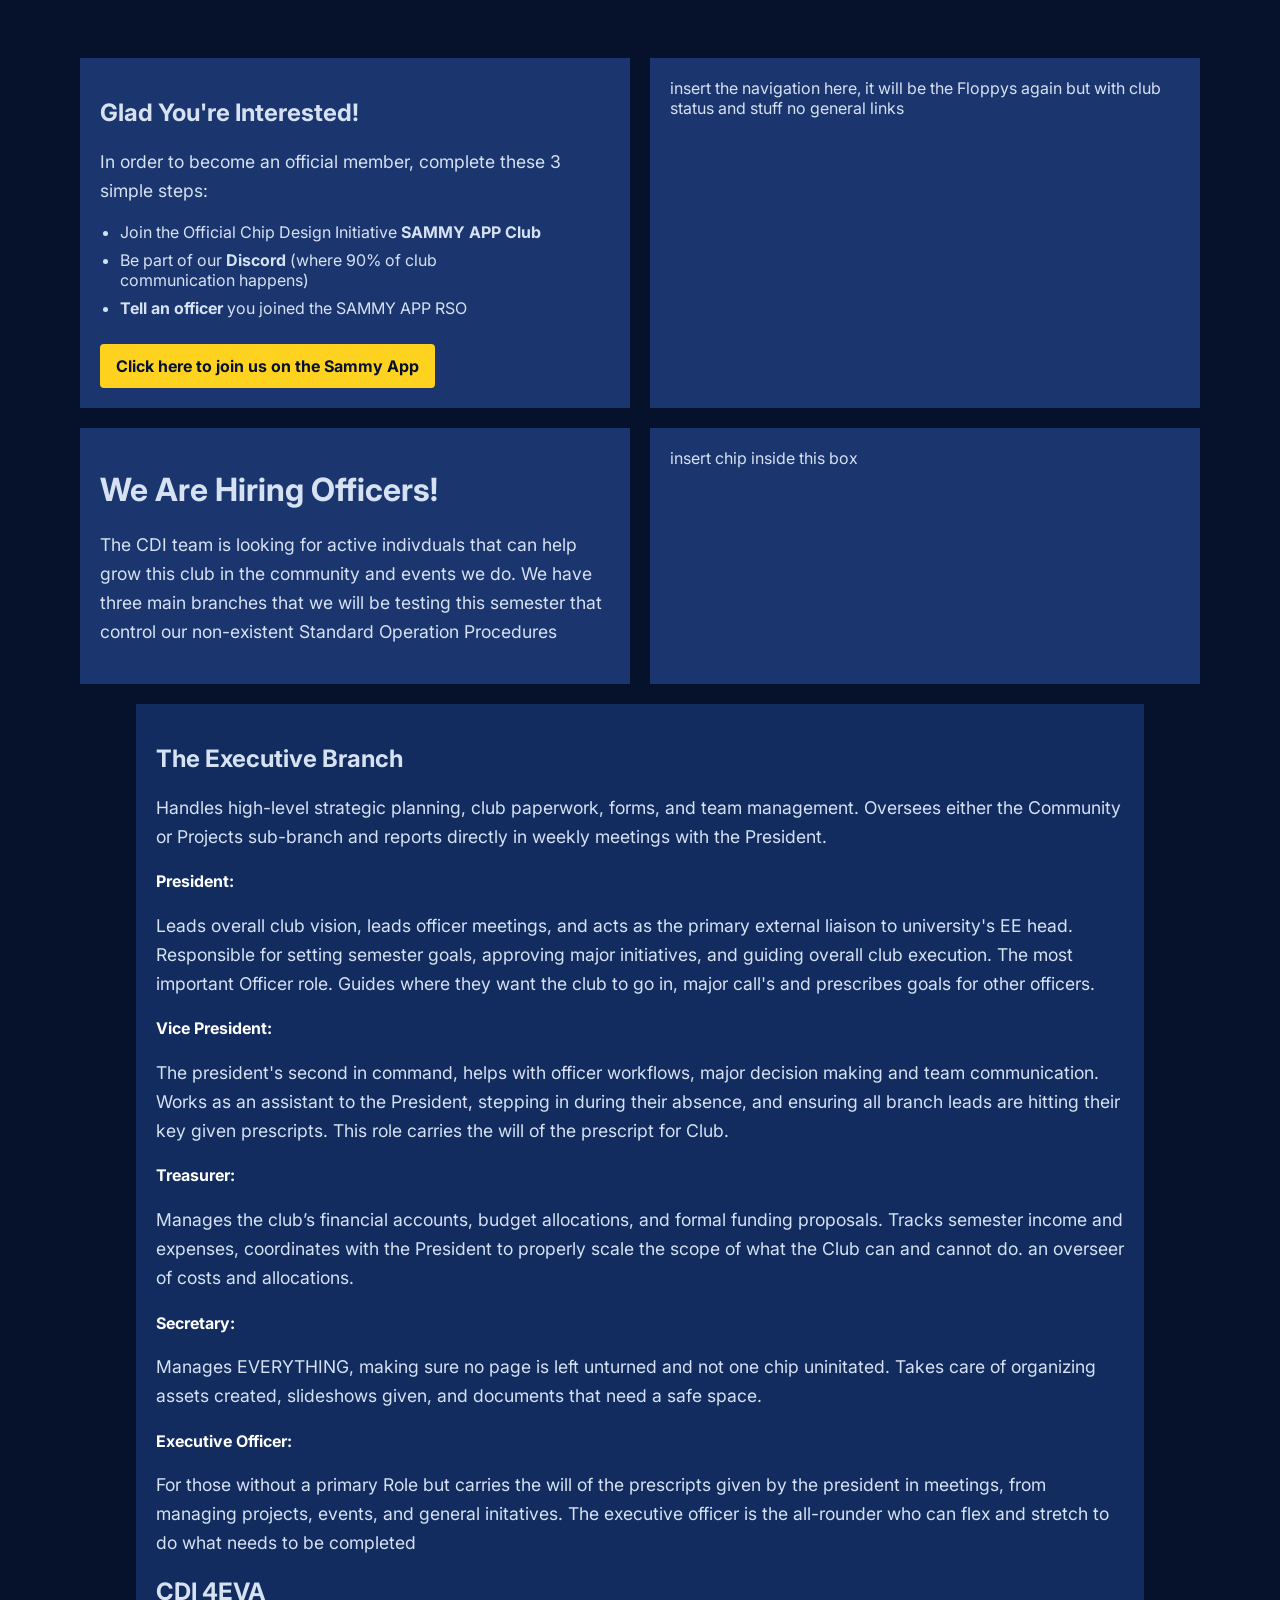
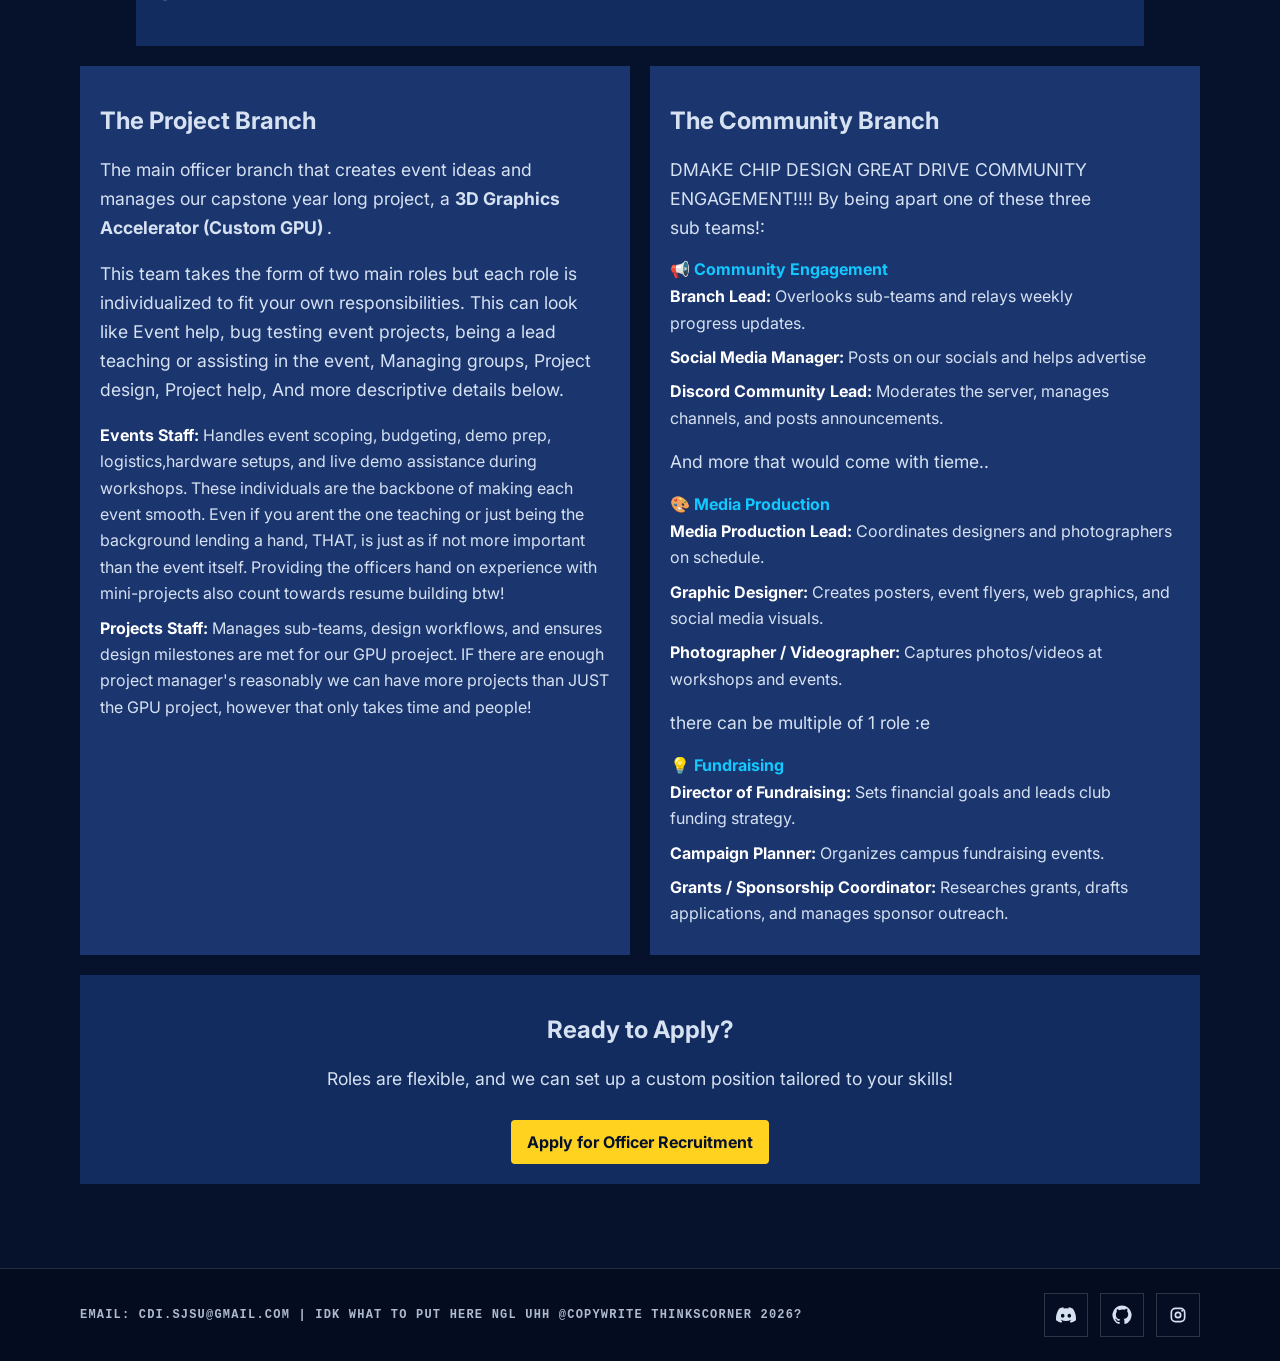
==== commit f7b35efa: "Add mobile layout" ====
--- a/join.html
+++ b/join.html
@@ -8,13 +8,43 @@
     <link rel="stylesheet" href="styles/floppy-nav.css" />
     <link rel="stylesheet" href="styles/home-layout.css" />
     <link rel="stylesheet" href="styles/join.css" />
+    <link rel="stylesheet" href="styles/navigation.css" />
+    <script type="module" src="scripts/navigation.js"></script>
   </head>
-  <body>
+  <body class="has-mobile-nav">
+    <header class="site-navigation site-navigation--mobile"
+      data-site-navigation>
+      <div class="mobile-nav-bar">
+        <a class="mobile-nav-brand" href="index.html"
+          aria-label="CDI home">
+          <img src="public/images/cdi-logo-transparent.png" alt="" />
+        </a>
+        <button class="mobile-nav-toggle" type="button" aria-expanded="false"
+          aria-controls="site-nav-links" data-nav-toggle>Menu</button>
+      </div>
+      <nav id="site-nav-links" class="floppy-nav floppy-nav--side"
+        aria-label="Site navigation" data-nav-links>
+        <a class="floppy-link floppy-link--home" href="index.html"
+          aria-label="Home">
+          <img src="public/images/floppy-home.png" alt="" />
+          <span class="nav-link-label">Home</span>
+        </a>
+        <a class="floppy-link floppy-link--join" href="join.html"
+          aria-label="Join" aria-current="page">
+          <img src="public/images/floppy-join.png" alt="" />
+          <span class="nav-link-label">Join</span>
+        </a>
+        <a class="floppy-link floppy-link--resources" href="resources.html"
+          aria-label="Resources">
+          <img src="public/images/floppy-resources.png" alt="" />
+          <span class="nav-link-label">Resources</span>
+        </a>
+      </nav>
+    </header>
     <main class="margin">
       <!-- MAIN MEMBER ONBOARDING CONTENT -->
       <div class="flex-container">
-        <div class="flex-item-left"
-          style="flex: 0 0 40.625rem; max-width: 100%;">
+        <div class="flex-item-left join-intro">
           <h2>Glad You're Interested!</h2>
           <p>In order to become an official member, complete these 3 simple steps:</p>
           <ul class="steps-list">
@@ -40,15 +70,13 @@
           <h1>We Are Hiring Officers!</h1>
           <p>The CDI team is looking for active indivduals that can help grow this club in the community and events we do. We have three main branches that we will be testing this semester that control our non-existent Standard Operation Procedures</p>
         </div>
-        <div class="flex-item-right"
-          style="flex: 0 0 15.625rem; max-width: 100%;">
+        <div class="flex-item-right join-art">
       insert chip inside this box
     </div>
       </div>
 
       <!-- EXECUTIVE BRANCH TOP BLOCK -->
-      <div class="flex-container"
-        style="max-width: 90%; margin-left: auto; margin-right: auto;">
+      <div class="flex-container join-executive">
         <div class="flex-item-full">
           <h2>The Executive Branch</h2>
           <p>Handles high-level strategic planning, club paperwork, forms, and team management. Oversees either the Community or Projects sub-branch and reports directly in weekly meetings with the President.</p>
@@ -114,7 +142,7 @@
 
       <!-- Join here thing -->
       <div class="flex-container">
-        <div class="flex-item-full" style="text-align: center;">
+        <div class="flex-item-full join-apply">
           <h2>Ready to Apply?</h2>
           <p>Roles are flexible, and we can set up a custom position tailored to your skills!</p>
           <a
--- a/styles/floppy-nav.css
+++ b/styles/floppy-nav.css
@@ -69,6 +69,7 @@
   /* sidebar version: three tiny floppies in a row */
   position: static;
   display: flex;
+  flex-wrap: wrap;
   justify-content: space-between;
   align-items: center;
   gap: 0.5rem;
@@ -86,8 +87,11 @@
 .floppy-nav--side .floppy-link {
   position: static;
   display: block;
-  width: 4.1875rem;
-  height: 4.1875rem;
+  width: min(100%, 4rem);
+  flex: 0 1 4rem;
+  min-width: 2.75rem;
+  height: auto;
+  aspect-ratio: 1;
   transform: rotate(-1deg);
   animation: none;
   transition: transform 120ms steps(3, end), filter 120ms steps(3, end);
@@ -95,8 +99,8 @@
 }
 
 .floppy-nav--side .floppy-link img {
-  width: 4.1875rem;
-  height: 4.1875rem;
+  width: 100%;
+  height: auto;
   object-fit: contain;
 }
 
--- a/styles/home-layout.css
+++ b/styles/home-layout.css
@@ -12,22 +12,45 @@
   --font-heading: "Space Grotesk", Inter, "Work Sans", system-ui, sans-serif;
 }
 
+*,
+*::before,
+*::after {
+  box-sizing: border-box;
+}
+
 body {
   background-color: #06112b;
   color: #d6e2f2;
   font-family: var(--font-body);
+  overflow-wrap: break-word;
   margin: 0;
+}
+
+h1,
+h2,
+h3,
+h4 {
+  text-wrap: balance;
+  overflow-wrap: anywhere;
+}
+
+p,
+li,
+.role-item {
+  text-wrap: pretty;
 }
 
 p {
   margin-top: 1rem;
   line-height: 1.65;
-  font-size: clamp(0.9375rem, 1.3vw, 1.125rem);
+  font-size: clamp(1rem, .9rem + .25vw, 1.125rem);
 }
 
 .margin {
   /* keeps the website from touching the screen edges */
-  width: min(70rem, 100%);
+  box-sizing: border-box;
+  container: page / inline-size;
+  width: min(72rem, 100%);
   margin: 0 auto;
   padding: 2.375rem 1rem 4rem;
 }
@@ -54,10 +77,11 @@
   align-items: center;
   background: #187305;
   border-radius: .2em;
-  min-height: 2rem;
+  min-height: 3rem;
   margin-top: -0.125rem;
   padding: 0.5rem 0.75rem;
   overflow: visible;
+  min-width: 0;
 }
 
 .speech-bubble:after {
@@ -80,20 +104,36 @@
   margin: 0;
   font-weight: 800;
   line-height: 1.5;
+  overflow-wrap: anywhere;
+  text-wrap: pretty;
 }
 
 .home-columns {
   /* main layout: big left area and smaller right side bar */
   display: grid;
   grid-template-columns: minmax(0, 1.45fr) minmax(11.25rem, .45fr);
-  gap: 1.375rem;
+  grid-template-areas: "main navigation" "main sidebar";
+  grid-template-rows: auto 1fr;
+  gap: 0 1.375rem;
   align-items: start;
 }
 
 .home-main-column {
+  grid-area: main;
   display: flex;
   flex-direction: column;
   gap: 1.375rem;
+}
+
+.home-side-column {
+  grid-area: sidebar;
+}
+
+.home-main-column,
+.home-side-column,
+.panel-heading > div {
+  min-width: 0;
+  overflow-wrap: anywhere;
 }
 
 .panel {
@@ -120,8 +160,7 @@
 .home-banner-image {
   display: block;
   width: 100%;
-  height: 15.625rem;
-  object-fit: cover;
+  height: auto;
   border-radius: 0.625rem;
 }
 
@@ -141,11 +180,17 @@
 
 .panel-heading {
   display: flex;
+  flex-wrap: wrap;
   gap: 1rem;
   align-items: center;
 }
 
+.panel-heading > div {
+  flex: 1 1 12.5rem;
+}
+
 .panel-logo {
+  flex-shrink: 0;
   width: clamp(4.375rem, 10vw, 7rem);
   height: auto;
   filter: drop-shadow(0 0 1.125rem rgba(255, 210, 31, .22));
@@ -166,7 +211,11 @@
   margin: 0.5rem 0 0;
   color: #fff;
   font-family: ui-monospace, "SFMono-Regular", Consolas, monospace;
-  line-height: 1.06;
+  line-height: 1.2;
+}
+
+.home-main-column h1 {
+  font-size: clamp(1.75rem, 1.5rem + .75vw, 2.25rem);
 }
 
 .panel h1 {
@@ -208,7 +257,7 @@
 .panel p {
   margin-top: 1rem;
   color: #d6e2f2;
-  font-size: clamp(0.9375rem, 1.3vw, 1.125rem);
+  font-size: clamp(1rem, .9rem + .25vw, 1.125rem);
   line-height: 1.65;
 }
 
@@ -225,11 +274,19 @@
   flex-direction: column;
   background: #203765;
   padding: 0;
+  border-top: 0;
+  border-radius: 0 0 0.625rem 0.625rem;
   overflow: auto;
 }
 
 .side-nav-header {
+  grid-area: navigation;
   padding: 0.625rem;
+  background: #203765;
+  border: 0.4375rem solid var(--panel-border);
+  border-image: url("../public/images/border-frame-test.png") 7 stretch;
+  border-radius: 0.625rem 0.625rem 0 0;
+  box-shadow: 0.375rem 0 0 var(--panel-shadow);
   border-bottom: 0.125rem solid rgba(255, 210, 31, .55);
 }
 
@@ -243,7 +300,6 @@
 }
 
 .scrolling-text {
-  /* announcement text scrolls inside the bubble */
   overflow: hidden;
   white-space: nowrap;
   width: 100%;
@@ -259,8 +315,21 @@
   from {
     transform: translateX(0);
   }
+
   to {
     transform: translateX(-100%);
+  }
+}
+
+@media (prefers-reduced-motion: reduce) {
+  .scrolling-text {
+    white-space: normal;
+  }
+
+  .scrolling-text span {
+    display: block;
+    padding-inline-start: 0;
+    animation: none;
   }
 }
 
@@ -268,6 +337,7 @@
   margin: 0.625rem 0 0;
   color: #d6e2f2;
   line-height: 1.5;
+  font-size: 1rem;
 }
 
 .general-links ul {
@@ -280,6 +350,12 @@
 }
 
 .general-links a {
+  display: inline-block;
+  max-width: 100%;
+  min-height: 2.75rem;
+  padding-block: 0.5rem;
+  overflow-wrap: anywhere;
+  text-wrap: balance;
   color: #ffe86b;
   font-size: 1.08rem;
   font-weight: 800;
@@ -306,12 +382,34 @@
   box-sizing: border-box;
 }
 
+.side-calendar {
+  margin-top: 1.125rem;
+}
+
+.side-calendar iframe {
+  display: block;
+  width: 100%;
+  height: 18.75rem;
+  border: 0;
+}
+
+.updates-preview {
+  display: block;
+  width: 100%;
+  height: auto;
+}
+
+.comments-section {
+  margin-top: .9375rem;
+}
+
 .project-zone {
   padding: 4rem 0 1.25rem;
 }
 
 .site-footer {
   display: flex;
+  flex-wrap: wrap;
   justify-content: space-between;
   gap: 1.25rem;
   align-items: center;
@@ -321,6 +419,9 @@
 }
 
 .site-footer p {
+  flex: 1 1 28rem;
+  min-width: 0;
+  overflow-wrap: anywhere;
   margin: 0;
   color: #aebad0;
   font: 700 0.75rem/1.6 ui-monospace, "SFMono-Regular", Consolas, monospace;
@@ -330,14 +431,15 @@
 
 .footer-links {
   display: flex;
+  flex-wrap: wrap;
   gap: 0.75rem;
 }
 
 .footer-links a {
   display: grid;
   place-items: center;
-  width: 2.625rem;
-  height: 2.625rem;
+  width: 2.75rem;
+  height: 2.75rem;
   color: #d6e2f2;
   border: 0.0625rem solid rgba(255, 255, 255, .16);
   background: rgba(6, 17, 43, .35);
@@ -353,11 +455,28 @@
   height: 1.25rem;
 }
 
-@media (max-width: 51.25rem) {
+@media (max-width: 67.25rem) {
   .home-columns,
   .site-footer {
     grid-template-columns: 1fr;
     display: grid;
+  }
+
+  .home-columns {
+    grid-template-areas: "navigation" "main" "sidebar";
+    grid-template-rows: auto;
+    gap: 1.375rem;
+  }
+
+  .side-nav-header {
+    border-bottom-width: 0.4375rem;
+    border-radius: 0.625rem;
+    box-shadow: 0.375rem 0.375rem 0 var(--panel-shadow);
+  }
+
+  .side-board {
+    border-top: 0.4375rem solid var(--panel-border);
+    border-radius: 0.625rem;
   }
 
   .status-post {
@@ -431,6 +550,21 @@
   overflow: hidden;
 }
 
+.resource-page-nav a,
+.resource-link-list a {
+  display: inline-block;
+  min-height: 2.75rem;
+  max-width: 100%;
+  padding-block: 0.5rem;
+  line-height: 1.5;
+  overflow-wrap: anywhere;
+  color: var(--panel-border);
+}
+
+.resource-link-list {
+  padding-left: 1.5rem;
+}
+
 @media (max-width: 38.75rem) {
   .margin {
     padding-top: 1.5rem;
@@ -445,36 +579,22 @@
   }
 }
 
-.side-calendar {
-  margin-top: 1.125rem;
-}
-
-.side-calendar iframe {
-  display: block;
-  width: 100%;
-  height: 18.75rem;
-  border: 0;
-}
-
-.updates-preview {
-  display: block;
-  width: 100%;
-  height: 100%;
-  object-fit: cover;
-}
-
-.comments-section {
-  margin-top: .9375rem;
-}
-
-@media (prefers-reduced-motion: reduce) {
-  .scrolling-text {
-    white-space: normal;
-  }
-
-  .scrolling-text span {
-    display: block;
-    padding-inline-start: 0;
-    animation: none;
-  }
-}
+@container (max-width: 16rem) {
+  .status-post {
+    grid-template-columns: minmax(0, 1fr);
+  }
+
+  .status-face {
+    width: 3rem;
+    height: 3rem;
+  }
+
+  .speech-bubble::after {
+    left: .75rem;
+    top: -.75rem;
+    border: .75rem solid transparent;
+    border-bottom-color: #187305;
+    border-top: 0;
+    border-right: 0;
+  }
+}
--- a/styles/join.css
+++ b/styles/join.css
@@ -1,24 +1,32 @@
 /* Base Flex Layout */
 div.flex-container {
-  display: flex;
-  flex-direction: row;
+  display: grid;
+  grid-template-columns: repeat(2, minmax(0, 1fr));
+  gap: 1.25rem;
+  margin-block: 1.25rem;
 }
 
 div.flex-container > div {
-  margin: 0.625rem;
+  margin: 0;
+  min-width: 0;
+  overflow-wrap: anywhere;
+}
+
+div.join-executive {
+  max-width: 90%;
+  margin-inline: auto;
 }
 
 .flex-item-full {
   background-color: #122c60;
   padding: 1.25rem;
-  flex: 100%;
+  grid-column: 1 / -1;
 }
 
 .flex-item-left,
 .flex-item-right {
   background-color: #1b356f;
   padding: 1.25rem;
-  flex: 50%;
 }
 
 /* Page Elements */
@@ -37,7 +45,8 @@
 
 .role-item {
   margin-bottom: 0.5rem;
-  font-size: 0.875rem;
+  font-size: 1rem;
+  line-height: 1.65;
 }
 
 .role-item strong {
@@ -53,15 +62,57 @@
   font-weight: 700;
   border-radius: 0.25rem;
   margin-top: 0.625rem;
+  max-width: 100%;
+  min-height: 2.75rem;
+  line-height: 1.5;
+  text-wrap: balance;
 }
 
 .sammy-btn:hover {
   background-color: #ffe86b;
 }
 
+.join-apply {
+  text-align: center;
+}
+
+.sammy-btn:focus-visible {
+  outline: 0.1875rem solid var(--page-blue);
+  outline-offset: 0.25rem;
+}
+
 /* Mobile Layout Collapse */
-@media (max-width: 50rem) {
+@media (max-width: 64rem) {
   div.flex-container {
-    flex-direction: column;
+    grid-template-columns: minmax(0, 1fr);
+    gap: 1rem;
+    margin-block: 1rem;
+  }
+
+  div.flex-container > div {
+    box-sizing: border-box;
+    margin: 0;
+    width: 100%;
+    max-width: 100%;
+  }
+
+  div.join-executive {
+    max-width: 100%;
+  }
+
+  .role-item {
+    font-size: 1rem;
+    line-height: 1.65;
+  }
+
+  .steps-list {
+    line-height: 1.65;
+  }
+
+  .sammy-btn {
+    box-sizing: border-box;
+    max-width: 100%;
+    min-height: 2.75rem;
+    line-height: 1.5;
   }
 }
--- a/styles/navigation.css
+++ b/styles/navigation.css
@@ -0,0 +1,171 @@
+.mobile-nav-bar,
+.mobile-nav-toggle,
+.nav-link-label,
+.site-navigation--mobile {
+  display: none;
+}
+
+.site-navigation [hidden] {
+  display: none !important;
+}
+
+.has-mobile-nav[data-nav-layout="compact"] {
+  .site-navigation,
+  .site-navigation--mobile {
+    display: flex;
+    flex-direction: column;
+    box-sizing: border-box;
+    width: 100%;
+    margin: 0;
+    padding: .5rem .75rem;
+    border: .125rem solid #ffd21f;
+    border-image: none;
+    border-radius: 0;
+    background: #203765;
+    color: #d6e2f2;
+    box-shadow: 0 .25rem 0 rgba(0, 0, 0, .42);
+    font-family: Inter, system-ui, sans-serif;
+  }
+
+  .site-navigation[data-nav-ready] {
+    position: fixed;
+    inset: 0 0 auto;
+    z-index: 100;
+    max-height: 100dvh;
+  }
+
+  & > main {
+    padding-top: 6rem;
+  }
+
+  .home-columns {
+    grid-template-columns: minmax(0, 1fr);
+    grid-template-areas: "main" "sidebar";
+    grid-template-rows: auto;
+    gap: 1.375rem;
+  }
+
+  .side-board {
+    border-top: .4375rem solid var(--panel-border);
+    border-radius: .625rem;
+  }
+
+  .resource-page-nav {
+    display: none;
+  }
+
+  .mobile-nav-bar {
+    display: flex;
+    flex-shrink: 0;
+    align-items: center;
+    justify-content: space-between;
+    gap: .5rem;
+    min-height: 3.5rem;
+  }
+
+  .mobile-nav-brand {
+    display: block;
+    flex: 0 0 2.75rem;
+    width: 2.75rem;
+    height: 2.75rem;
+  }
+
+  .mobile-nav-brand img {
+    display: block;
+    width: 100%;
+    height: 100%;
+    object-fit: contain;
+  }
+
+  .site-navigation[data-nav-ready] .mobile-nav-toggle {
+    display: inline-flex;
+    align-items: center;
+    justify-content: center;
+    box-sizing: border-box;
+    min-height: 2.75rem;
+    min-width: 0;
+    max-width: calc(100% - 3.25rem);
+    padding: .5em .75em;
+    border: .125rem solid #ffd21f;
+    border-radius: .25rem;
+    background: #263f73;
+    color: #ffe86b;
+    font: 700 1rem/1.4 ui-monospace, monospace;
+    overflow-wrap: anywhere;
+    text-wrap: balance;
+    cursor: pointer;
+  }
+
+  .site-navigation .floppy-nav--side {
+    position: static;
+    display: flex;
+    box-sizing: border-box;
+    flex: 0 1 auto;
+    flex-direction: column;
+    flex-wrap: nowrap;
+    align-items: stretch;
+    gap: .25rem;
+    width: 100%;
+    height: auto;
+    min-height: 0;
+    margin: .5rem 0 0;
+    padding: .25rem;
+    overflow-y: auto;
+    overscroll-behavior: contain;
+    border-top: .125rem solid rgba(255, 210, 31, .55);
+  }
+
+  .site-navigation .floppy-nav--side .floppy-link {
+    position: static;
+    display: grid;
+    grid-template-columns: min(2.75rem, 25%) minmax(0, 1fr);
+    flex: 0 0 auto;
+    align-items: center;
+    gap: .75rem;
+    box-sizing: border-box;
+    width: 100%;
+    min-width: 0;
+    min-height: 3.75rem;
+    height: auto;
+    aspect-ratio: auto;
+    padding: .5rem;
+    border: .125rem solid transparent;
+    border-radius: .25rem;
+    color: #ffe86b;
+    font: 700 1rem/1.5 ui-monospace, monospace;
+    text-decoration: none;
+    overflow-wrap: anywhere;
+    transform: none;
+    filter: none;
+    animation: none;
+  }
+
+  .site-navigation .floppy-nav--side .floppy-link img {
+    width: 100%;
+    height: auto;
+  }
+
+  .nav-link-label {
+    display: block;
+  }
+
+  .site-navigation .floppy-link[aria-current="page"],
+  .site-navigation .floppy-link:hover {
+    border-color: rgba(255, 210, 31, .55);
+    background: #263f73;
+  }
+
+  .site-navigation a:focus-visible,
+  .mobile-nav-toggle:focus-visible {
+    outline: .1875rem solid #13c8ff;
+    outline-offset: .125rem;
+  }
+}
+
+@media (max-width: 67.25rem) {
+  .has-mobile-nav:not(:has([data-nav-ready])) .site-navigation--mobile {
+    display: block;
+    padding: 1rem;
+    background: #203765;
+  }
+}
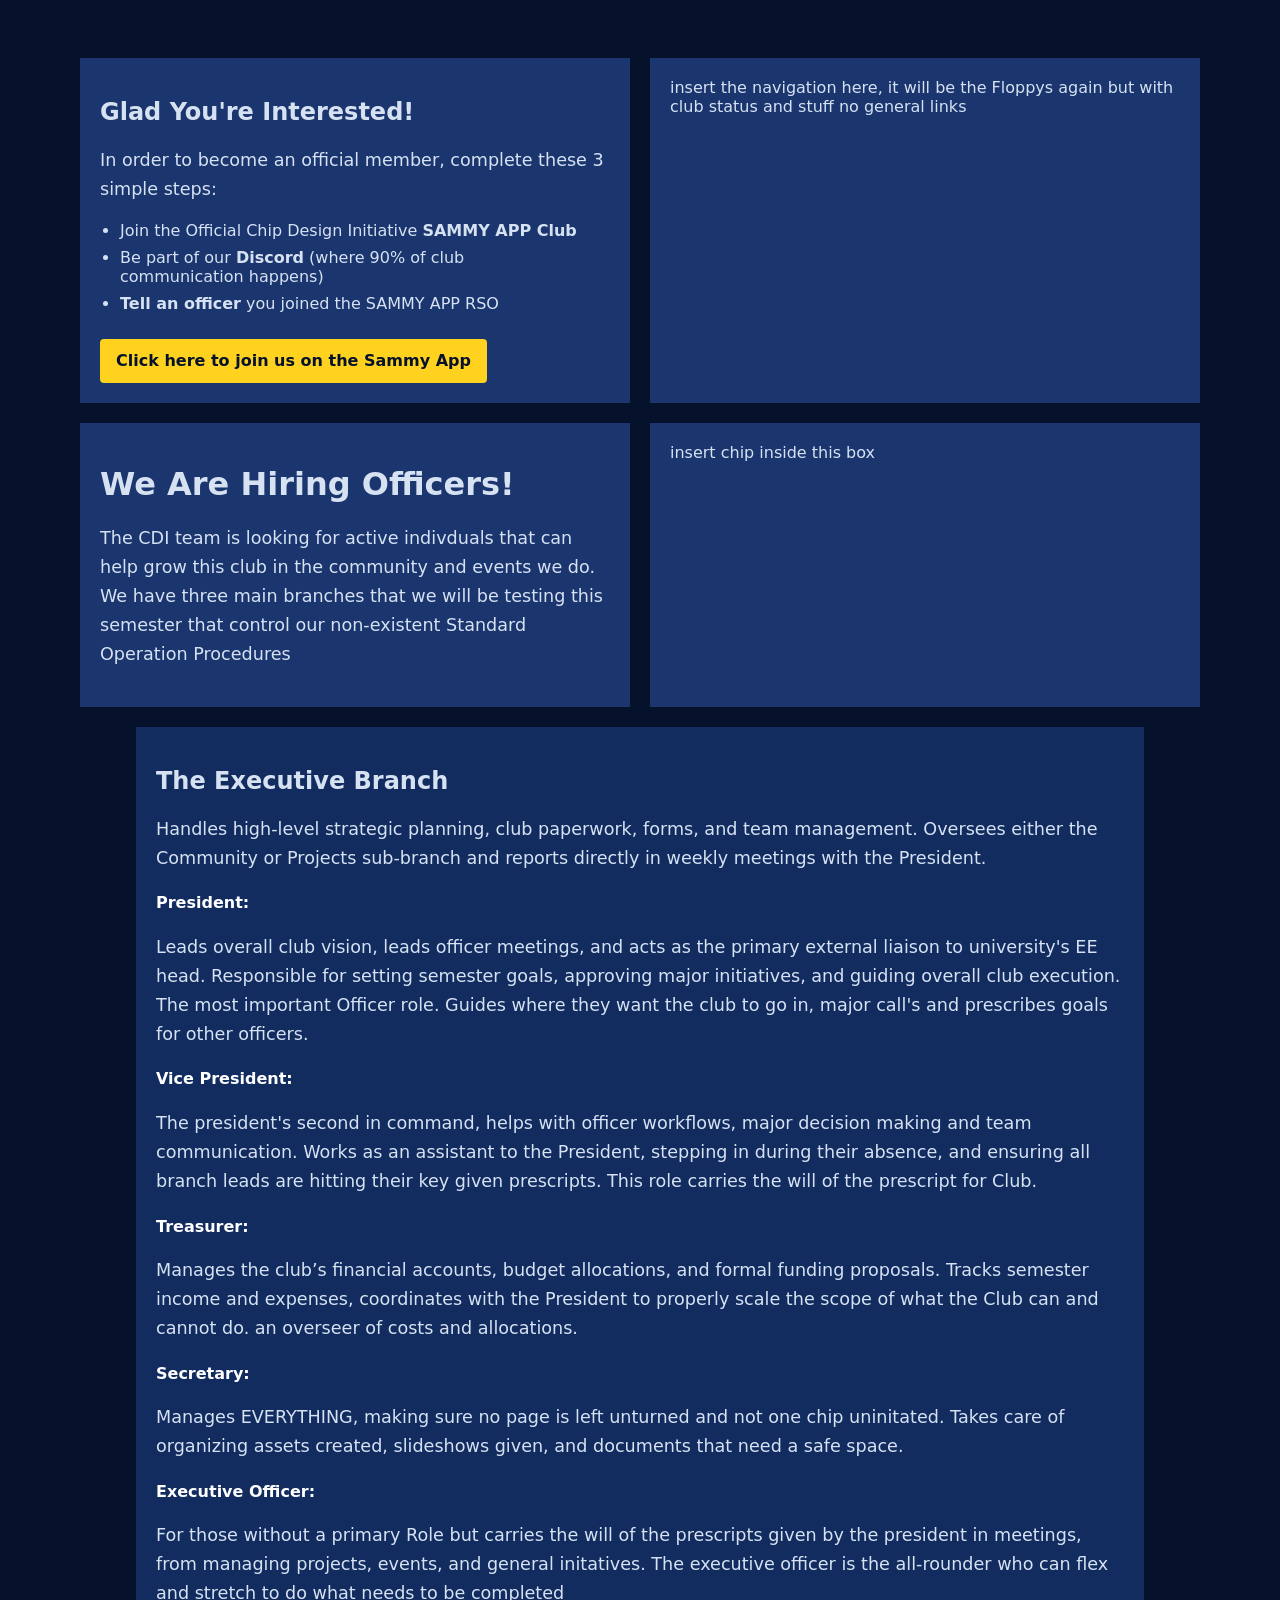
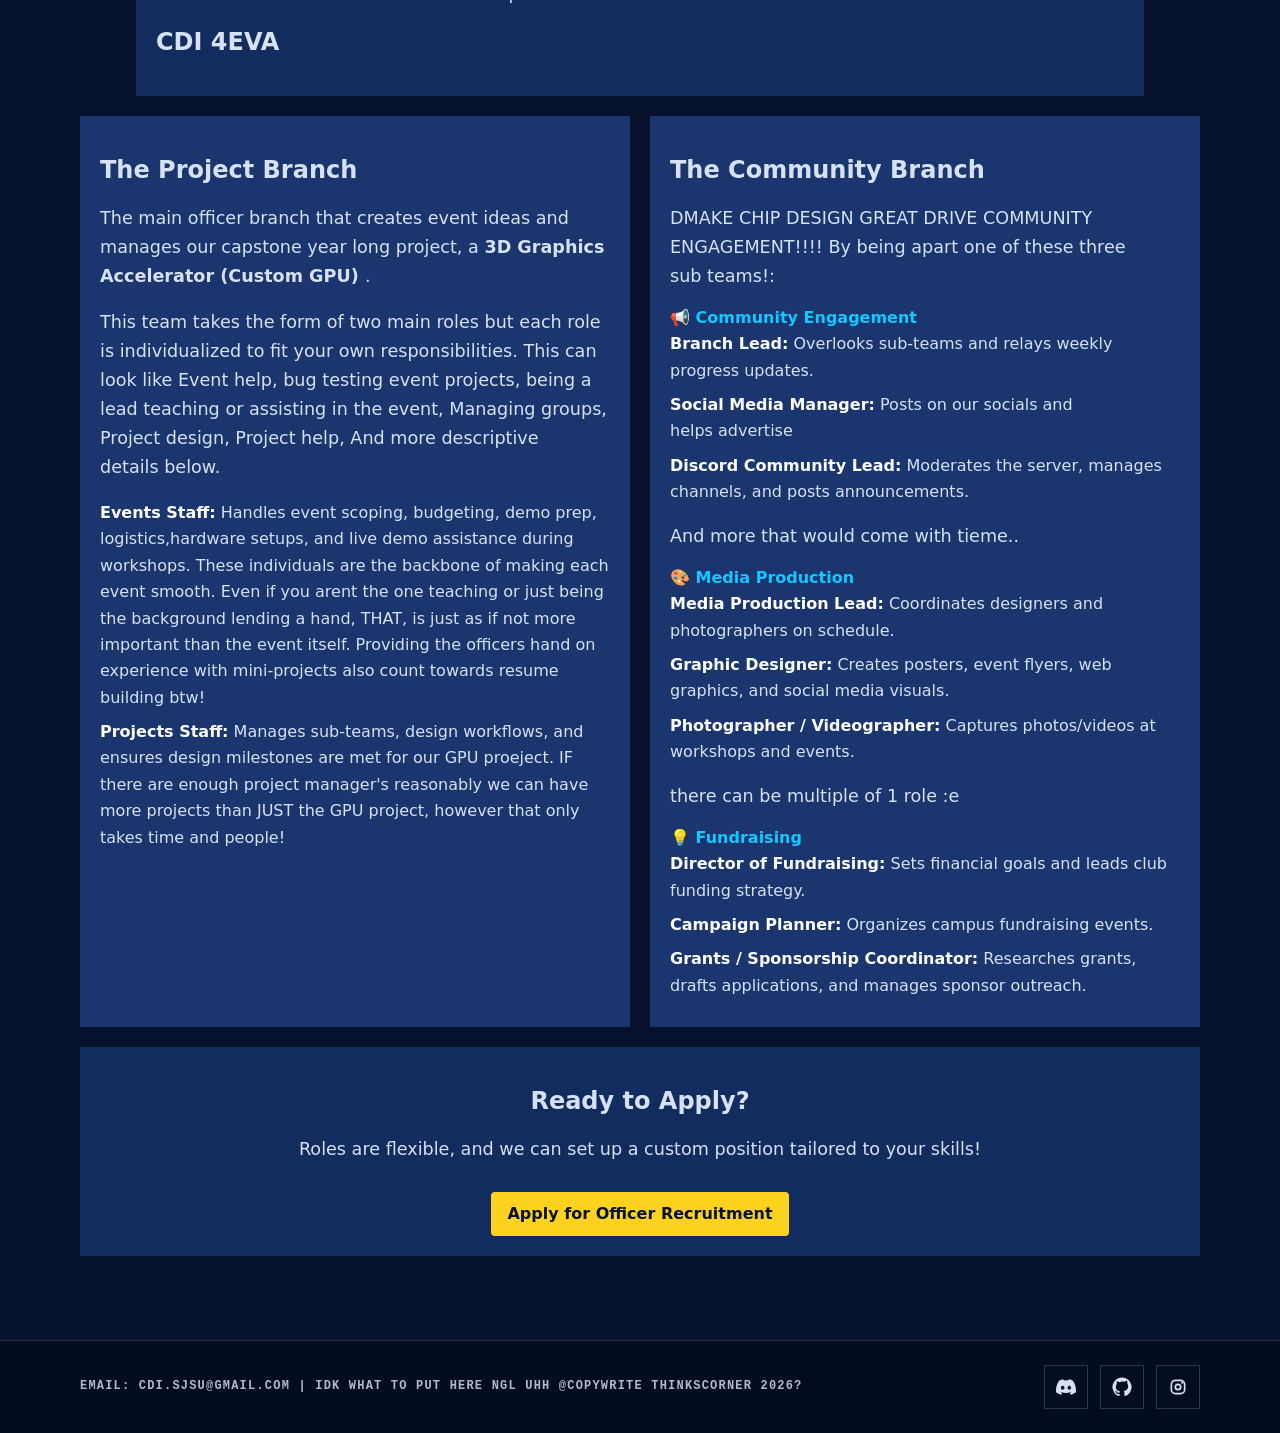
==== commit a581a473: "Harden site security" ====
--- a/join.html
+++ b/join.html
@@ -2,6 +2,20 @@
 <html lang="en">
   <head>
     <meta charset="utf-8">
+    <meta http-equiv="Content-Security-Policy"
+      content="default-src 'none';
+        base-uri 'none';
+        object-src 'none';
+        script-src 'self';
+        script-src-attr 'none';
+        style-src 'self' https://fonts.googleapis.com;
+        style-src-attr 'none';
+        font-src https://fonts.gstatic.com;
+        img-src 'self';
+        form-action 'none';
+        require-trusted-types-for 'script';
+        trusted-types 'none';" />
+    <meta name="referrer" content="no-referrer" />
     <meta name="viewport" content="width=device-width, initial-scale=1">
     <link rel="icon" type="image/png" href="public/favicon.png" />
     <title>Chip Design Initiative | Join</title>
@@ -54,7 +68,7 @@
           </ul>
           <a
             href="https://sammyapp.sjsu.edu/feeds?type=club&type_id=36010&tab=about"
-            target="_blank" class="sammy-btn">
+            target="_blank" rel="noopener noreferrer" class="sammy-btn">
         Click here to join us on the Sammy App
       </a>
         </div>
@@ -147,7 +161,7 @@
           <p>Roles are flexible, and we can set up a custom position tailored to your skills!</p>
           <a
             href="https://docs.google.com/forms/d/e/1FAIpQLSdFcKR8d9ciLlpzac3OwWoRgRr0LeM4Yr5LvDVc2op8PEnqgg/viewform"
-            target="_blank" class="sammy-btn">
+            target="_blank" rel="noopener noreferrer" class="sammy-btn">
         Apply for Officer Recruitment
       </a>
         </div>
